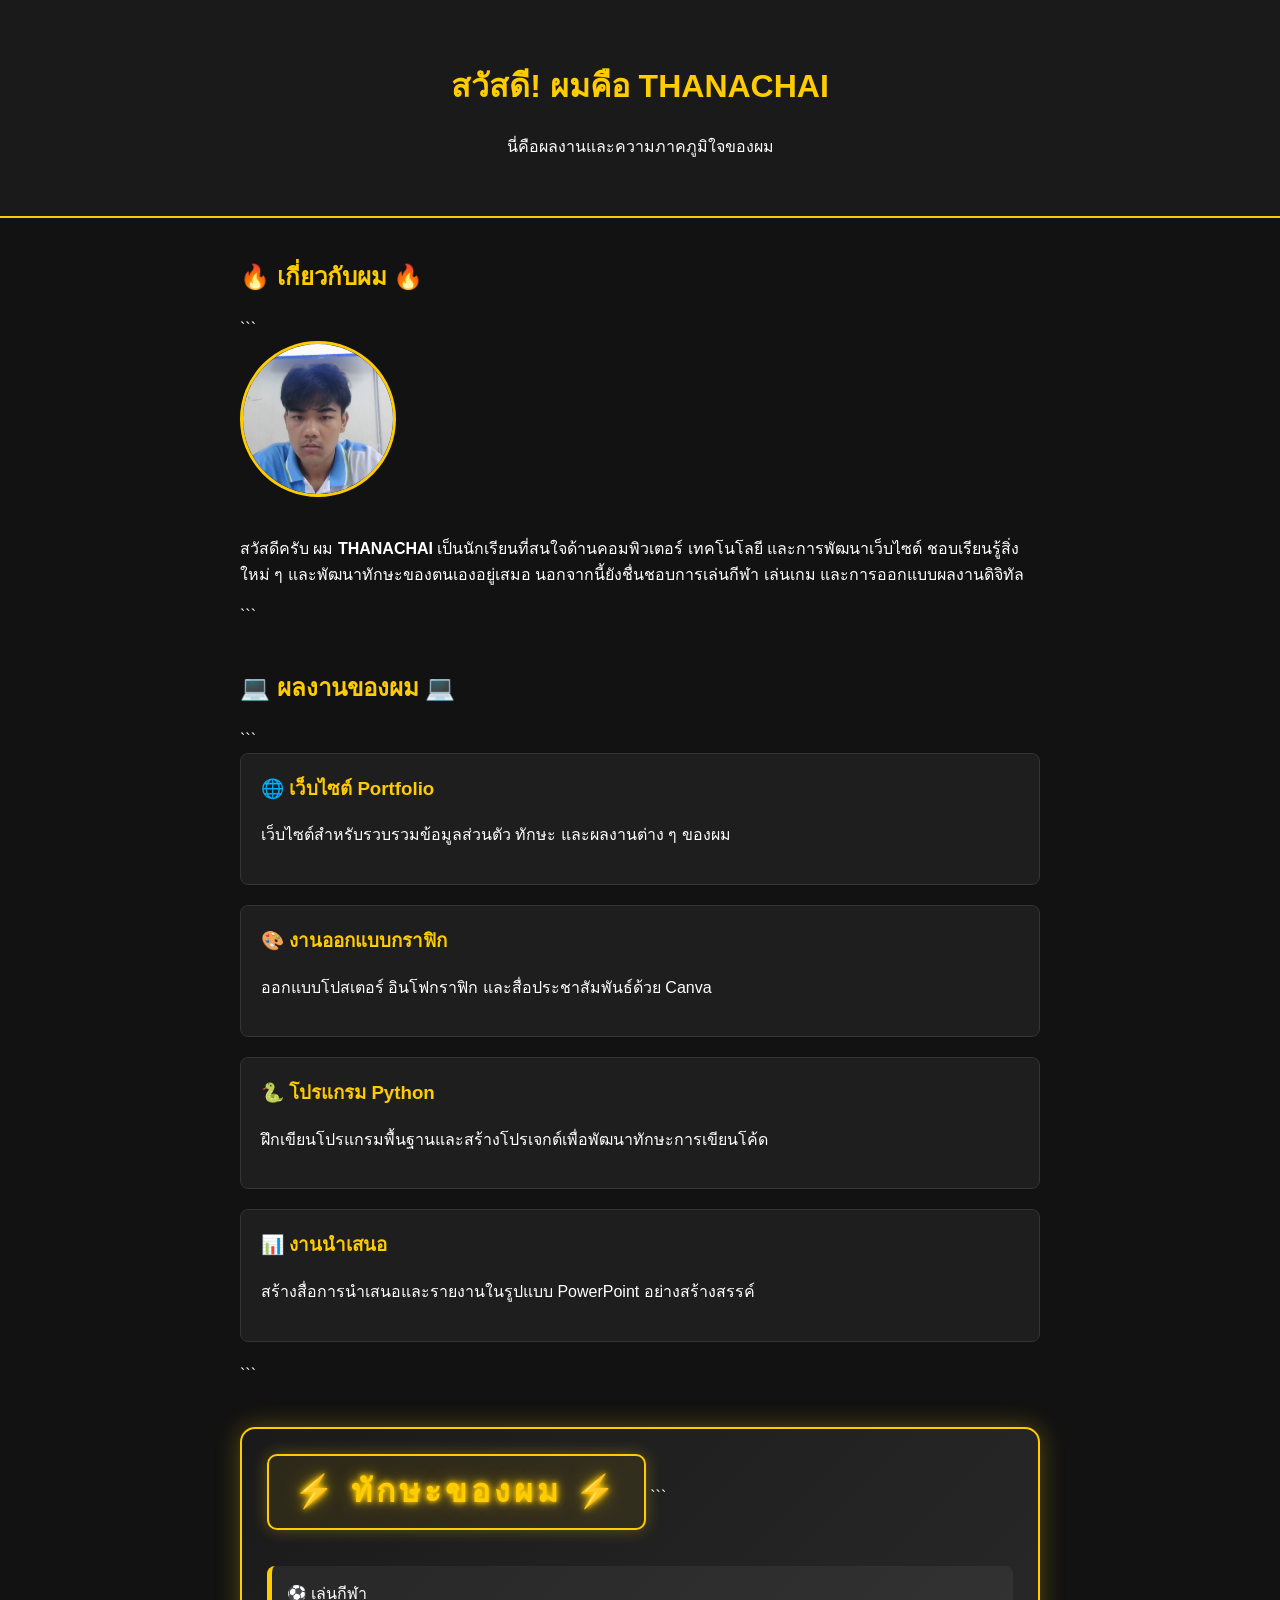
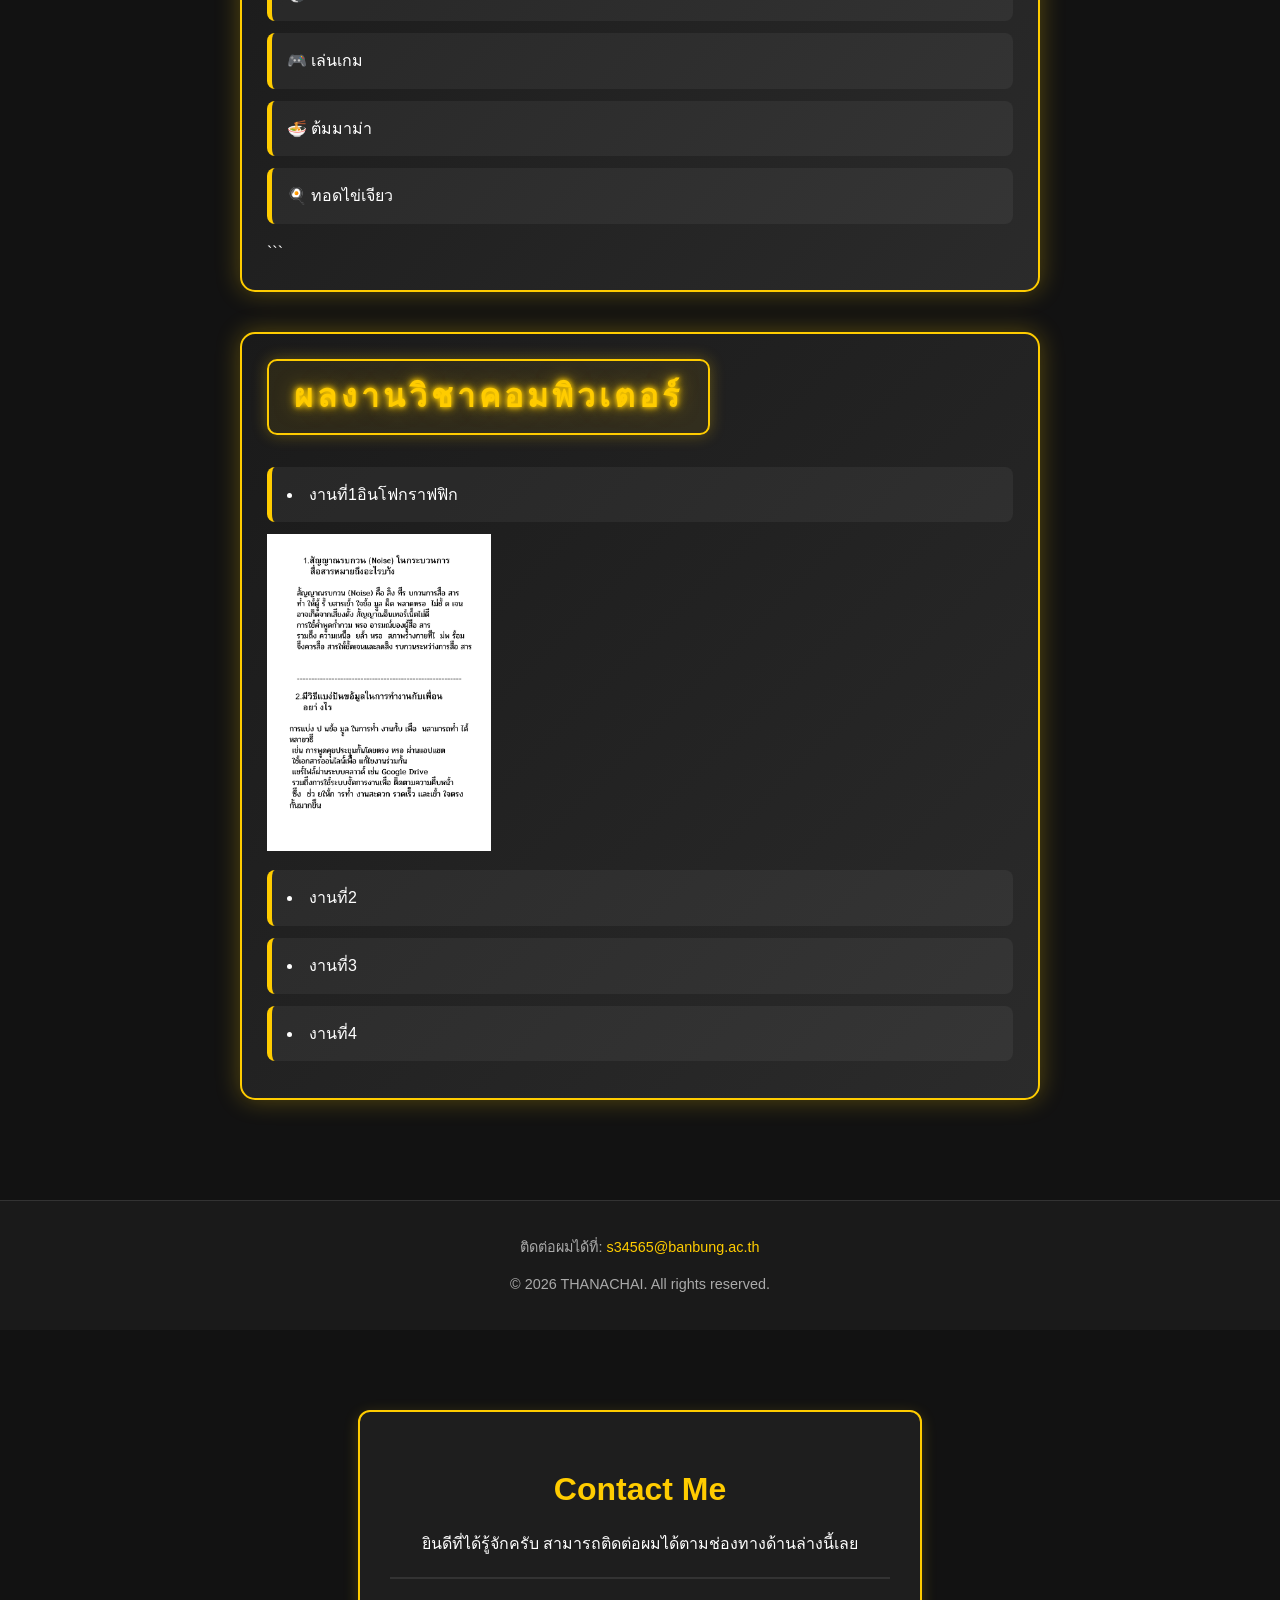
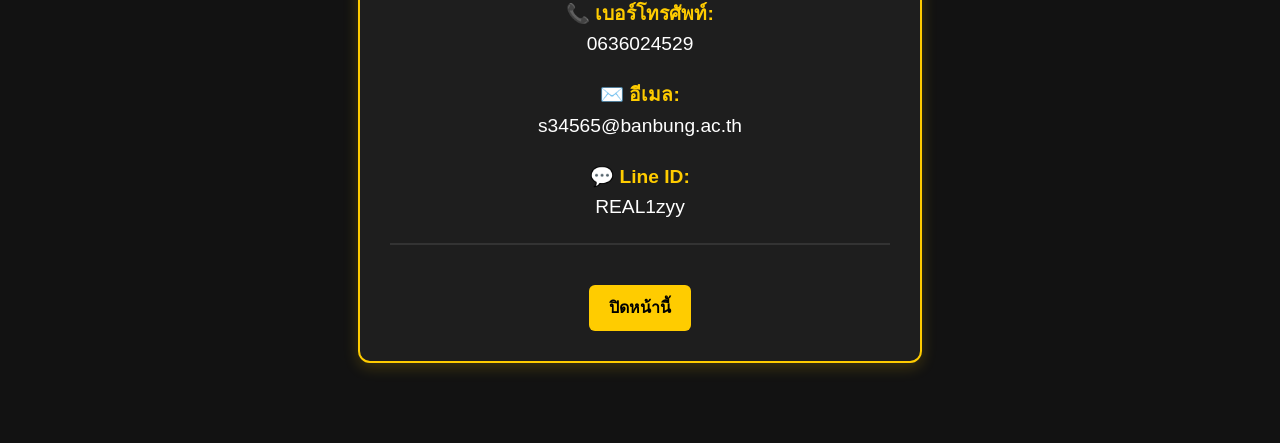
==== index.html @ 1ce8f9b5 "Update index.html" ====
<!DOCTYPE html>
<html lang="th">
<head>
    <meta charset="UTF-8">
    <meta name="viewport" content="width=device-width, initial-scale=1.0">
    <meta name="description" content="เว็บไซต์แสดงผลงานและทักษะของ Thanachai">
    <title>ความภาคภูมิใจของ THANACHAI</title>
    <link rel="stylesheet" href="style.css">
</head>
<body>

    <header>
        <h1>สวัสดี! ผมคือ THANACHAI</h1>
        <p>นี่คือผลงานและความภาคภูมิใจของผม</p>
    </header>

    <main>
      <section id="about">
    <h2>🔥 เกี่ยวกับผม 🔥</h2>

```
<div class="profile-container">
    <img src="WIN_25690625_09_39_07_Pro.jpg" alt="รูปโปรไฟล์ของ THANACHAI" class="profile-img">
</div>

<p>
    สวัสดีครับ ผม <strong>THANACHAI</strong> เป็นนักเรียนที่สนใจด้านคอมพิวเตอร์
    เทคโนโลยี และการพัฒนาเว็บไซต์ ชอบเรียนรู้สิ่งใหม่ ๆ และพัฒนาทักษะของตนเองอยู่เสมอ
    นอกจากนี้ยังชื่นชอบการเล่นกีฬา เล่นเกม และการออกแบบผลงานดิจิทัล
</p>
```

</section>

<section id="projects">
    <h2>💻 ผลงานของผม 💻</h2>

```
<div class="project">
    <h3>🌐 เว็บไซต์ Portfolio</h3>
    <p>เว็บไซต์สำหรับรวบรวมข้อมูลส่วนตัว ทักษะ และผลงานต่าง ๆ ของผม</p>
</div>

<div class="project">
    <h3>🎨 งานออกแบบกราฟิก</h3>
    <p>ออกแบบโปสเตอร์ อินโฟกราฟิก และสื่อประชาสัมพันธ์ด้วย Canva</p>
</div>

<div class="project">
    <h3>🐍 โปรแกรม Python</h3>
    <p>ฝึกเขียนโปรแกรมพื้นฐานและสร้างโปรเจกต์เพื่อพัฒนาทักษะการเขียนโค้ด</p>
</div>

<div class="project">
    <h3>📊 งานนำเสนอ</h3>
    <p>สร้างสื่อการนำเสนอและรายงานในรูปแบบ PowerPoint อย่างสร้างสรรค์</p>
</div>
```

</section>


       
 <section id="skills">
    <h2>⚡ ทักษะของผม ⚡</h2>

```
<ul>
    <li>⚽ เล่นกีฬา</li>
    <li>🎮 เล่นเกม</li>
    <li>🍜 ต้มมาม่า</li>
    <li>🍳 ทอดไข่เจียว</li>
</ul>
```

</section>


        
</section>

        
     <section id="skills">
         <h2>ผลงานวิชาคอมพิวเตอร์</h2>
        <li>งานที่1อินโฟกราฟฟิก</li>
        <img src="สัญญาณรบกวน (Noise) ในกระบวนการสื่อสารหมายถึงอะไรบ.png" width=30%">
        <li>งานที่2</li>
        <li>งานที่3</li>
        <li>งานที่4</li>
    </section>


    </main>

    <footer>
        <p>ติดต่อผมได้ที่:
            <a href="mailto:s34565@banbung.ac.th">s34565@banbung.ac.th</a>
        </p>
        <p>&copy; <span id="year"></span> THANACHAI. All rights reserved.</p>
    </footer>

    <script src="script.js"></script>

</body>
</html>
<!DOCTYPE html>
<html lang="th">
<head>
    <meta charset="UTF-8">
    <meta name="viewport" content="width=device-width, initial-scale=1.0">
    <title>ช่องทางการติดต่อ - THANACHAI</title>
    <link rel="stylesheet" href="style.css">
    <style>
        /* ตกแต่งเพิ่มเติมเฉพาะหน้านี้ให้กล่องติดต่อเด่นขึ้น */
        .contact-container {
            max-width: 500px;
            margin: 60px auto;
            padding: 30px;
            background-color: #1e1e1e;
            border: 2px solid #ffcc00;
            border-radius: 12px;
            text-align: center;
            box-shadow: 0px 4px 15px rgba(255, 204, 0, 0.2);
        }
        .contact-method {
            margin: 20px 0;
            font-size: 1.2rem;
        }
        .contact-method strong {
            color: #ffcc00;
        }
        .contact-method a {
            color: #ffffff;
            text-decoration: none;
        }
        .contact-method a:hover {
            color: #ffcc00;
            text-decoration: underline;
        }
        .btn-back {
            display: inline-block;
            margin-top: 20px;
            padding: 10px 20px;
            background-color: #ffcc00;
            color: #000000;
            text-decoration: none;
            font-weight: bold;
            border-radius: 6px;
        }
        .btn-back:hover {
            background-color: #e6b800;
        }
    </style>
</head>
<body>

    <main>
        <div class="contact-container">
            <h1 style="color: #ffcc00; margin-bottom: 10px;">Contact Me</h1>
            <p>ยินดีที่ได้รู้จักครับ สามารถติดต่อผมได้ตามช่องทางด้านล่างนี้เลย</p>
            
            <hr style="border: 1px solid #333; margin: 20px 0;">

            <div class="contact-method">
                <strong>📞 เบอร์โทรศัพท์:</strong> <br>
                <a href="tel:0636024529">0636024529</a> </div>

            <div class="contact-method">
                <strong>✉️ อีเมล:</strong> <br>
                <a href="mailto:thanachai@example.com">s34565@banbung.ac.th</a>
            </div>

            <div class="contact-method">
                <strong>💬 Line ID:</strong> <br>
                <span>REAL1zyy</span>
            </div>

            <hr style="border: 1px solid #333; margin: 20px 0;">

            <a href="#" onclick="window.close(); return false;" class="btn-back">ปิดหน้านี้</a>
        </div>
    </main>
---- style.css ----
/* 1. ตั้งค่าพื้นหลังทั้งหมดของเว็บเป็นสีดำ และเปลี่ยนสีตัวอักษรหลักเป็นสีขาวเพื่อให้เปลี่ยนกับพื้นหลัง */
body {
    background-color: #121212; /* สีดำแบบสบายตา (Dark Mode) */
    color: #ffffff;            /* ตัวอักษรทั่วไปเป็นสีขาว */
    font-family: 'Segoe UI', Tahoma, Geneva, Verdana, sans-serif;
    margin: 0;
    padding: 0;
    line-height: 1.6;
}
/* 9. กรอบผลงานวิชาคอมพิวเตอร์ */
#skills {
background-color: #1e1e1e;
border: 2px solid #ffcc00;
border-radius: 10px;
padding: 20px;
margin-bottom: 40px;
}

#skills h2 {
color: #ffcc00;
margin-top: 0;
}

#skills li {
color: #ffffff;
}

/* 2. ปรับแต่งส่วนหัว (Header) */
header {
    background-color: #1a1a1a; /* ดำเข้มขึ้นเล็กน้อยเพื่อให้แยกสัดส่วนชัดเจน */
    text-align: center;
    padding: 40px 20px;
    border-bottom: 2px solid #ffcc00; /* เพิ่มเส้นใต้สีเหลือง */
}

/* 3. ไฮไลท์คำว่า THANACHAI และหัวข้อหลักให้เป็นสีเหลือง */
header h1, 
#about h2, 
#projects h2, 
#skills h2 {
    color: #ffcc00; /* สีเหลืองทองเด่น ๆ */
}

/* 4. ปรับแต่งส่วนเนื้อหาหลัก (Main) */
main {
    max-width: 800px;
    margin: 0 auto;
    padding: 20px;
}

section {
    margin-bottom: 40px;
}

/* 5. จัดการรูปโปรไฟล์ให้สวยงาม */
.profile-img {
    width: 150px;
    height: 150px;
    border-radius: 50%;
    object-fit: cover;
    border: 3px solid #ffcc00; /* ขอบรูปสีเหลืองเข้ากับธีม */
    margin-bottom: 15px;
}

/* 6. ปรับแต่งกล่องผลงาน (Projects) ให้เข้ากับพื้นหลังสีดำ */
.project {
    background-color: #1e1e1e; /* กล่องสีเทาเข้ม */
    border: 1px solid #333333;  /* ขอบสีเทาจาง ๆ */
    border-radius: 8px;
    padding: 20px;
    margin-bottom: 20px;
}

.project h3 {
    color: #ffcc00; /* ชื่อโปรเจกต์สีเหลือง */
    margin-top: 0;
}

.project-img {
    width: 100%;
    max-height: 250px;
    object-fit: cover;
    border-radius: 6px;
    margin-bottom: 15px;
}

/* 7. ปรับแต่งรายการทักษะ */
ul {
    padding-left: 20px;
}

ul li {
    margin-bottom: 8px;
    color: #e0e0e0;
}

/* 8. ปรับแต่งส่วนท้าย (Footer) */
footer {
    background-color: #1a1a1a;
    text-align: center;
    padding: 20px;
    margin-top: 40px;
    border-top: 1px solid #333333;
    font-size: 0.9rem;
    color: #aaaaaa;
}

/* สีลิงก์ติดต่อให้เป็นสีเหลือง */
footer a {
    color: #ffcc00;
    text-decoration: none;
}

footer a:hover {
    text-decoration: underline; /* ขีดเส้นใต้เมื่อเอาเมาส์ไปชี้ */
}
/* ===== กล่องทักษะ ===== */
#skills {
background: linear-gradient(135deg, #1a1a1a, #2b2b2b);
border: 2px solid #ffcc00;
border-radius: 15px;
padding: 25px;
margin: 40px 0;
box-shadow: 0 0 25px rgba(255, 204, 0, 0.3);
transition: all 0.3s ease;
}

#skills:hover {
transform: translateY(-5px);
box-shadow: 0 0 35px rgba(255, 204, 0, 0.5);
}

#skills h2 {
color: #ffcc00;
text-align: center;
font-size: 2rem;
margin-bottom: 20px;
letter-spacing: 2px;
}

#skills ul {
list-style: none;
padding: 0;
}

#skills li {
background-color: rgba(255, 255, 255, 0.05);
margin: 12px 0;
padding: 15px;
border-left: 5px solid #ffcc00;
border-radius: 8px;
transition: all 0.3s ease;
}

#skills li:hover {
background-color: rgba(255, 204, 0, 0.1);
transform: translateX(10px);
}
#skills h2 {
color: #ffcc00;
text-align: center;
font-size: 2.3rem;
font-weight: bold;
text-transform: uppercase;
letter-spacing: 4px;
margin-bottom: 25px;
text-shadow:
0 0 5px #ffcc00,
0 0 10px #ffcc00,
0 0 20px rgba(255, 204, 0, 0.5);
}
#skills h2 {
display: inline-block;
color: #ffcc00;
border: 2px solid #ffcc00;
padding: 10px 25px;
border-radius: 10px;
background-color: rgba(255, 204, 0, 0.08);
box-shadow: 0 0 15px rgba(255, 204, 0, 0.3);
font-size: 2rem;
margin-bottom: 20px;
}
---- style.css ----
/* 1. ตั้งค่าพื้นหลังทั้งหมดของเว็บเป็นสีดำ และเปลี่ยนสีตัวอักษรหลักเป็นสีขาวเพื่อให้เปลี่ยนกับพื้นหลัง */
body {
    background-color: #121212; /* สีดำแบบสบายตา (Dark Mode) */
    color: #ffffff;            /* ตัวอักษรทั่วไปเป็นสีขาว */
    font-family: 'Segoe UI', Tahoma, Geneva, Verdana, sans-serif;
    margin: 0;
    padding: 0;
    line-height: 1.6;
}
/* 9. กรอบผลงานวิชาคอมพิวเตอร์ */
#skills {
background-color: #1e1e1e;
border: 2px solid #ffcc00;
border-radius: 10px;
padding: 20px;
margin-bottom: 40px;
}

#skills h2 {
color: #ffcc00;
margin-top: 0;
}

#skills li {
color: #ffffff;
}

/* 2. ปรับแต่งส่วนหัว (Header) */
header {
    background-color: #1a1a1a; /* ดำเข้มขึ้นเล็กน้อยเพื่อให้แยกสัดส่วนชัดเจน */
    text-align: center;
    padding: 40px 20px;
    border-bottom: 2px solid #ffcc00; /* เพิ่มเส้นใต้สีเหลือง */
}

/* 3. ไฮไลท์คำว่า THANACHAI และหัวข้อหลักให้เป็นสีเหลือง */
header h1, 
#about h2, 
#projects h2, 
#skills h2 {
    color: #ffcc00; /* สีเหลืองทองเด่น ๆ */
}

/* 4. ปรับแต่งส่วนเนื้อหาหลัก (Main) */
main {
    max-width: 800px;
    margin: 0 auto;
    padding: 20px;
}

section {
    margin-bottom: 40px;
}

/* 5. จัดการรูปโปรไฟล์ให้สวยงาม */
.profile-img {
    width: 150px;
    height: 150px;
    border-radius: 50%;
    object-fit: cover;
    border: 3px solid #ffcc00; /* ขอบรูปสีเหลืองเข้ากับธีม */
    margin-bottom: 15px;
}

/* 6. ปรับแต่งกล่องผลงาน (Projects) ให้เข้ากับพื้นหลังสีดำ */
.project {
    background-color: #1e1e1e; /* กล่องสีเทาเข้ม */
    border: 1px solid #333333;  /* ขอบสีเทาจาง ๆ */
    border-radius: 8px;
    padding: 20px;
    margin-bottom: 20px;
}

.project h3 {
    color: #ffcc00; /* ชื่อโปรเจกต์สีเหลือง */
    margin-top: 0;
}

.project-img {
    width: 100%;
    max-height: 250px;
    object-fit: cover;
    border-radius: 6px;
    margin-bottom: 15px;
}

/* 7. ปรับแต่งรายการทักษะ */
ul {
    padding-left: 20px;
}

ul li {
    margin-bottom: 8px;
    color: #e0e0e0;
}

/* 8. ปรับแต่งส่วนท้าย (Footer) */
footer {
    background-color: #1a1a1a;
    text-align: center;
    padding: 20px;
    margin-top: 40px;
    border-top: 1px solid #333333;
    font-size: 0.9rem;
    color: #aaaaaa;
}

/* สีลิงก์ติดต่อให้เป็นสีเหลือง */
footer a {
    color: #ffcc00;
    text-decoration: none;
}

footer a:hover {
    text-decoration: underline; /* ขีดเส้นใต้เมื่อเอาเมาส์ไปชี้ */
}
/* ===== กล่องทักษะ ===== */
#skills {
background: linear-gradient(135deg, #1a1a1a, #2b2b2b);
border: 2px solid #ffcc00;
border-radius: 15px;
padding: 25px;
margin: 40px 0;
box-shadow: 0 0 25px rgba(255, 204, 0, 0.3);
transition: all 0.3s ease;
}

#skills:hover {
transform: translateY(-5px);
box-shadow: 0 0 35px rgba(255, 204, 0, 0.5);
}

#skills h2 {
color: #ffcc00;
text-align: center;
font-size: 2rem;
margin-bottom: 20px;
letter-spacing: 2px;
}

#skills ul {
list-style: none;
padding: 0;
}

#skills li {
background-color: rgba(255, 255, 255, 0.05);
margin: 12px 0;
padding: 15px;
border-left: 5px solid #ffcc00;
border-radius: 8px;
transition: all 0.3s ease;
}

#skills li:hover {
background-color: rgba(255, 204, 0, 0.1);
transform: translateX(10px);
}
#skills h2 {
color: #ffcc00;
text-align: center;
font-size: 2.3rem;
font-weight: bold;
text-transform: uppercase;
letter-spacing: 4px;
margin-bottom: 25px;
text-shadow:
0 0 5px #ffcc00,
0 0 10px #ffcc00,
0 0 20px rgba(255, 204, 0, 0.5);
}
#skills h2 {
display: inline-block;
color: #ffcc00;
border: 2px solid #ffcc00;
padding: 10px 25px;
border-radius: 10px;
background-color: rgba(255, 204, 0, 0.08);
box-shadow: 0 0 15px rgba(255, 204, 0, 0.3);
font-size: 2rem;
margin-bottom: 20px;
}
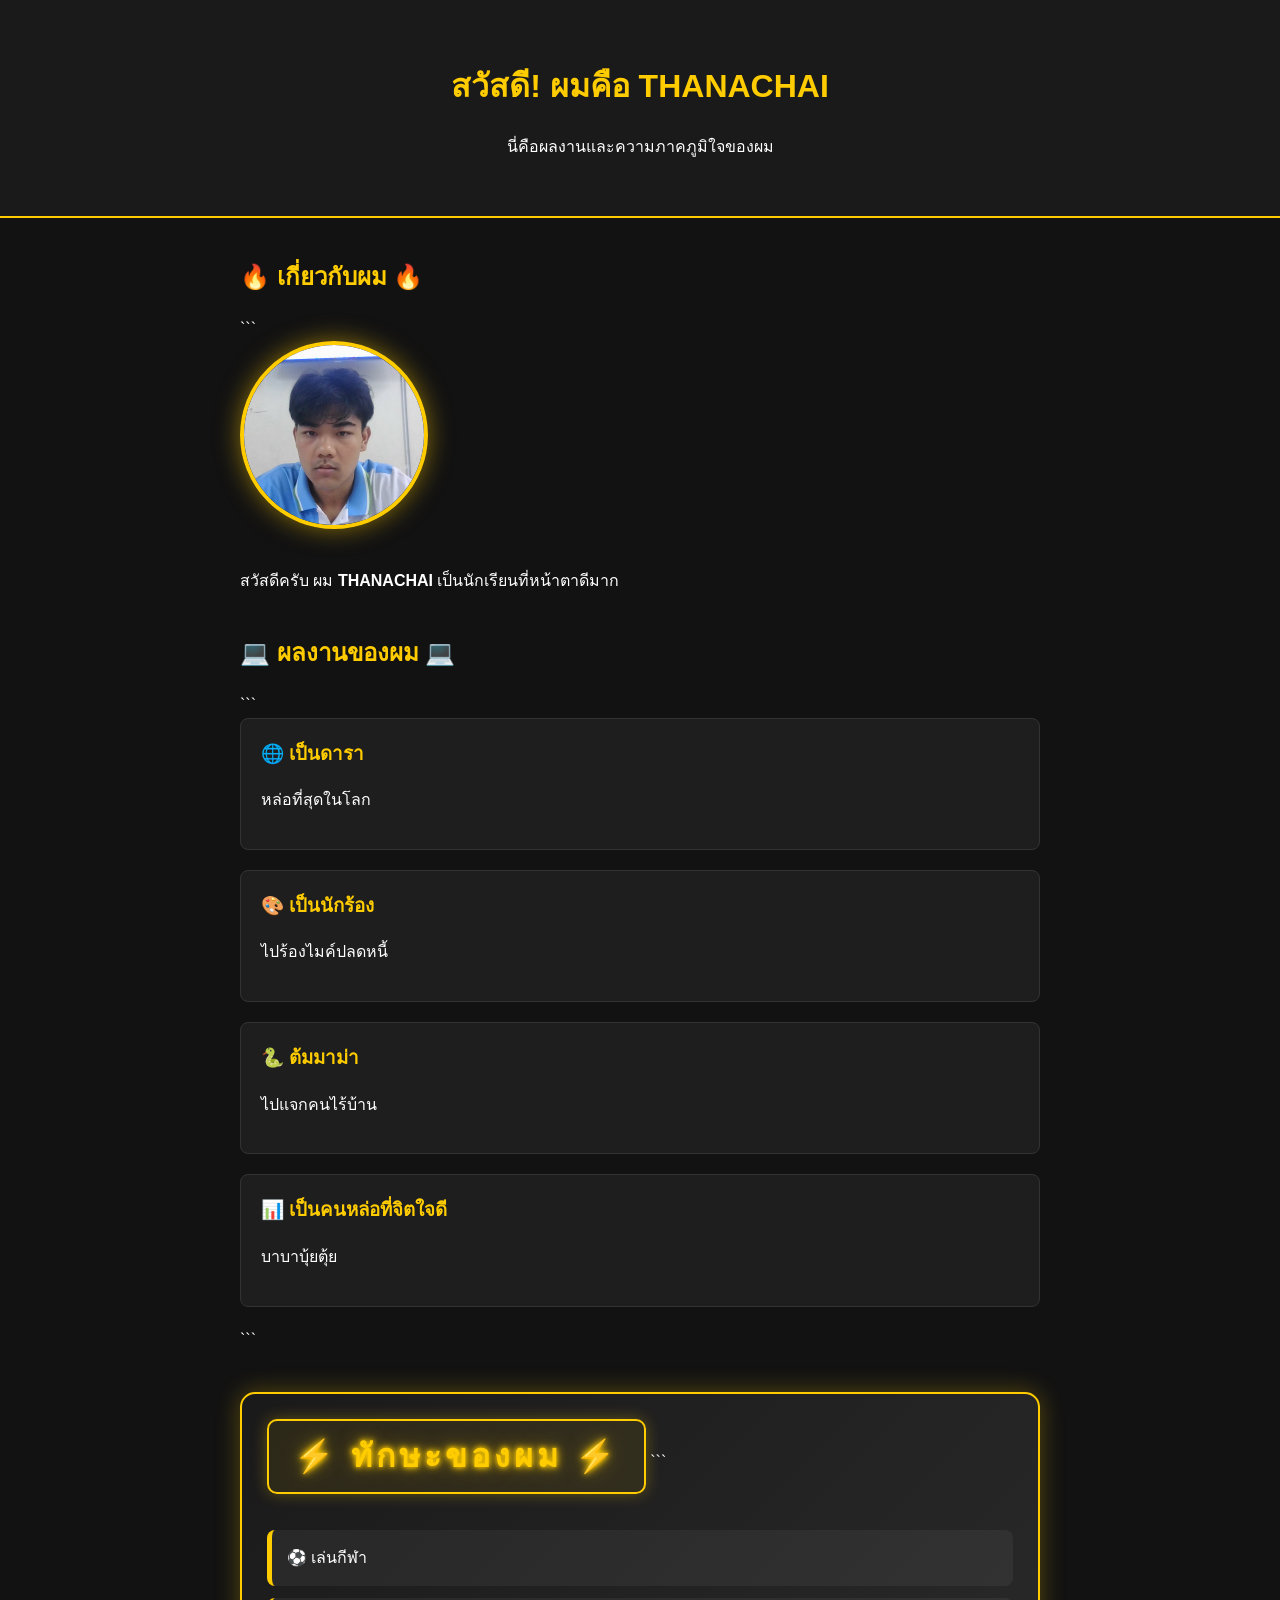
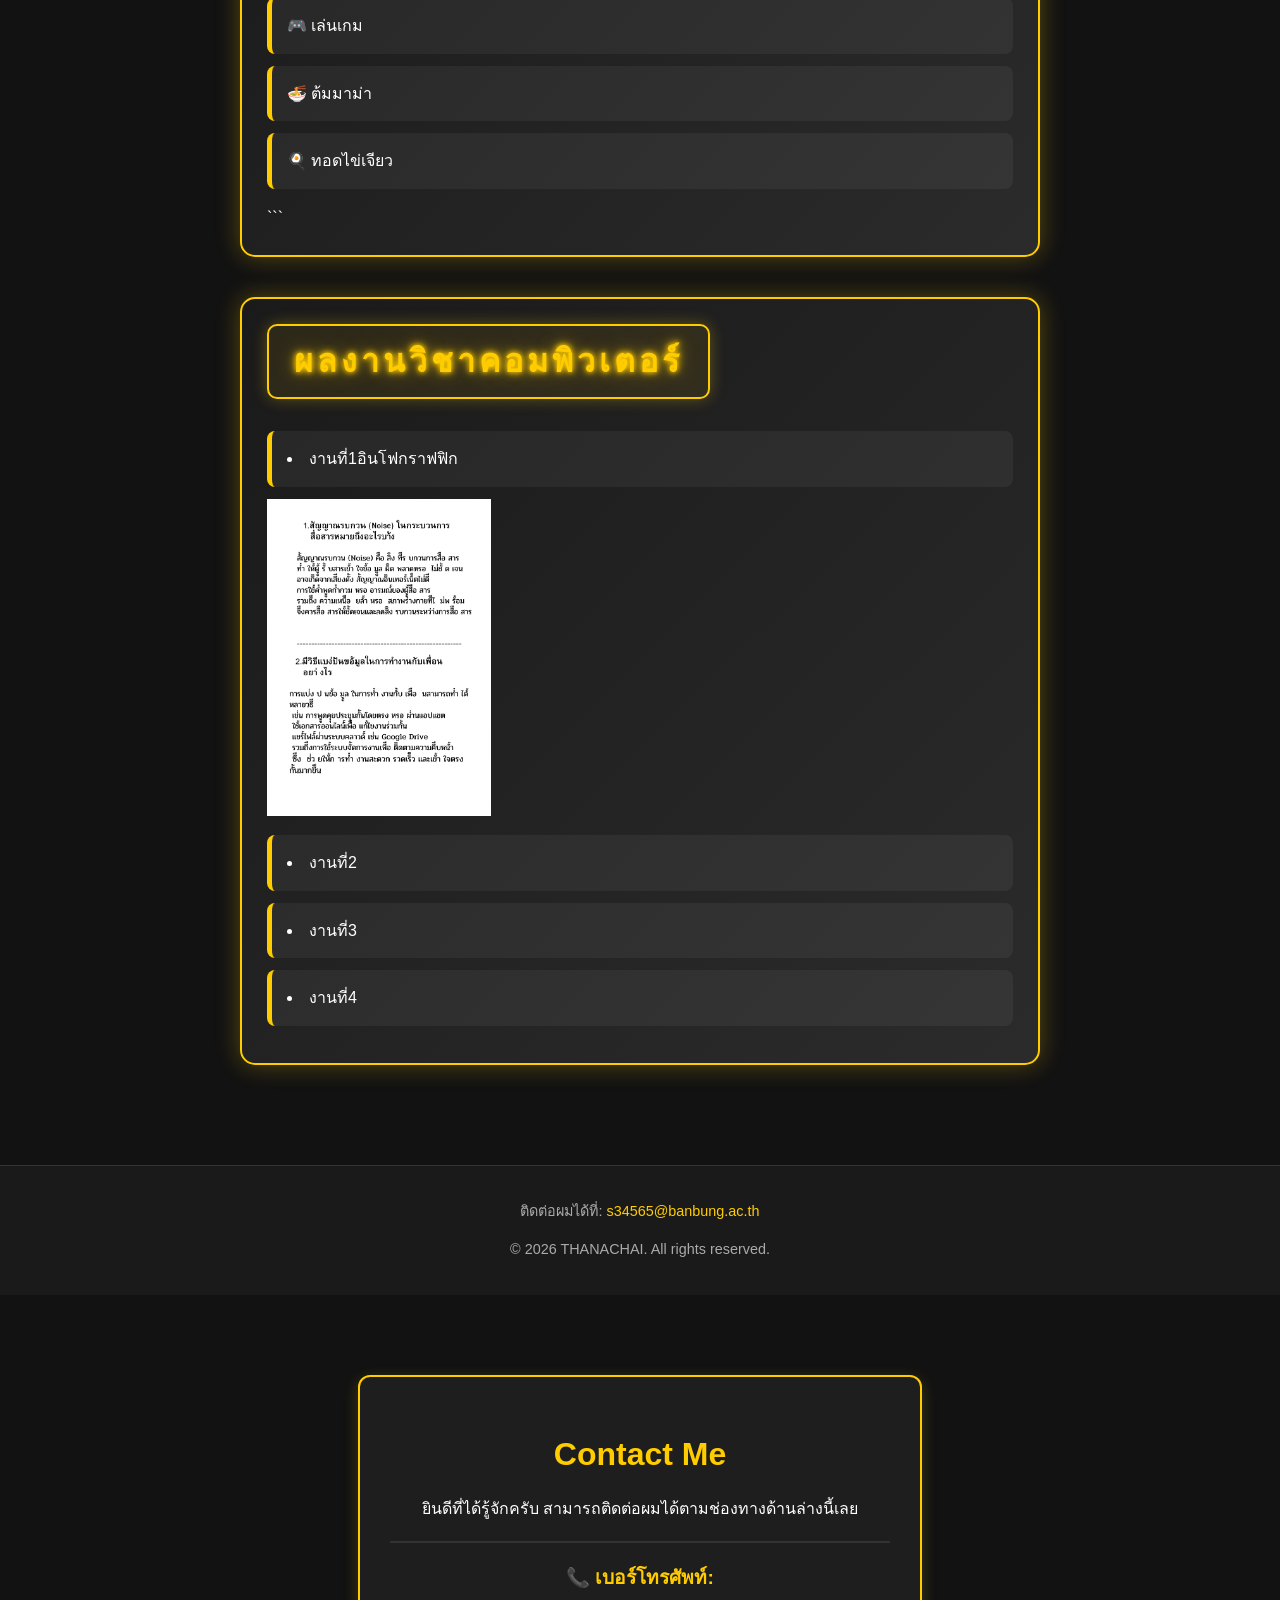
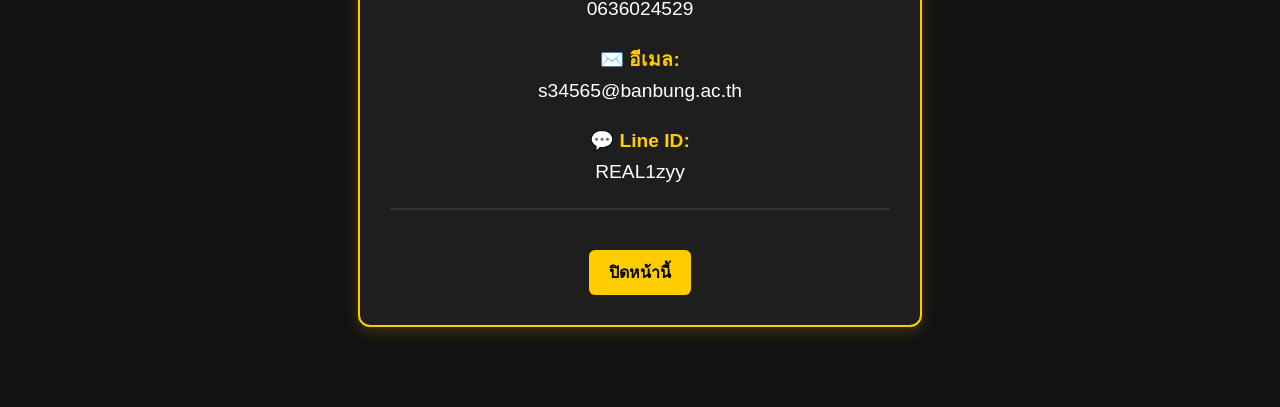
==== commit 612e2a75: "Update index.html" ====
--- a/index.html
+++ b/index.html
@@ -24,11 +24,8 @@
 </div>
 
 <p>
-    สวัสดีครับ ผม <strong>THANACHAI</strong> เป็นนักเรียนที่สนใจด้านคอมพิวเตอร์
-    เทคโนโลยี และการพัฒนาเว็บไซต์ ชอบเรียนรู้สิ่งใหม่ ๆ และพัฒนาทักษะของตนเองอยู่เสมอ
-    นอกจากนี้ยังชื่นชอบการเล่นกีฬา เล่นเกม และการออกแบบผลงานดิจิทัล
+    สวัสดีครับ ผม <strong>THANACHAI</strong> เป็นนักเรียนที่หน้าตาดีมาก
 </p>
-```
 
 </section>
 
@@ -37,23 +34,23 @@
 
 ```
 <div class="project">
-    <h3>🌐 เว็บไซต์ Portfolio</h3>
-    <p>เว็บไซต์สำหรับรวบรวมข้อมูลส่วนตัว ทักษะ และผลงานต่าง ๆ ของผม</p>
+    <h3>🌐 เป็นดารา</h3>
+    <p>หล่อที่สุดในโลก</p>
 </div>
 
 <div class="project">
-    <h3>🎨 งานออกแบบกราฟิก</h3>
-    <p>ออกแบบโปสเตอร์ อินโฟกราฟิก และสื่อประชาสัมพันธ์ด้วย Canva</p>
+    <h3>🎨 เป็นนักร้อง</h3>
+    <p>ไปร้องไมค์ปลดหนี้</p>
 </div>
 
 <div class="project">
-    <h3>🐍 โปรแกรม Python</h3>
-    <p>ฝึกเขียนโปรแกรมพื้นฐานและสร้างโปรเจกต์เพื่อพัฒนาทักษะการเขียนโค้ด</p>
+    <h3>🐍 ต้มมาม่า</h3>
+    <p>ไปแจกคนไร้บ้าน</p>
 </div>
 
 <div class="project">
-    <h3>📊 งานนำเสนอ</h3>
-    <p>สร้างสื่อการนำเสนอและรายงานในรูปแบบ PowerPoint อย่างสร้างสรรค์</p>
+    <h3>📊 เป็นคนหล่อที่จิตใจดี</h3>
+    <p>บาบาบุ้ยตุ้ย</p>
 </div>
 ```
 
--- a/style.css
+++ b/style.css
@@ -180,3 +180,16 @@
 font-size: 2rem;
 margin-bottom: 20px;
 }
+.profile-img {
+width: 180px;
+height: 180px;
+border-radius: 50%;
+object-fit: cover;
+border: 4px solid #ffcc00;
+box-shadow: 0 0 25px rgba(255, 204, 0, 0.5);
+transition: all 0.5s ease;
+}
+
+.profile-img:hover {
+transform: rotate(360deg) scale(1.05);
+}
--- a/style.css
+++ b/style.css
@@ -180,3 +180,16 @@
 font-size: 2rem;
 margin-bottom: 20px;
 }
+.profile-img {
+width: 180px;
+height: 180px;
+border-radius: 50%;
+object-fit: cover;
+border: 4px solid #ffcc00;
+box-shadow: 0 0 25px rgba(255, 204, 0, 0.5);
+transition: all 0.5s ease;
+}
+
+.profile-img:hover {
+transform: rotate(360deg) scale(1.05);
+}
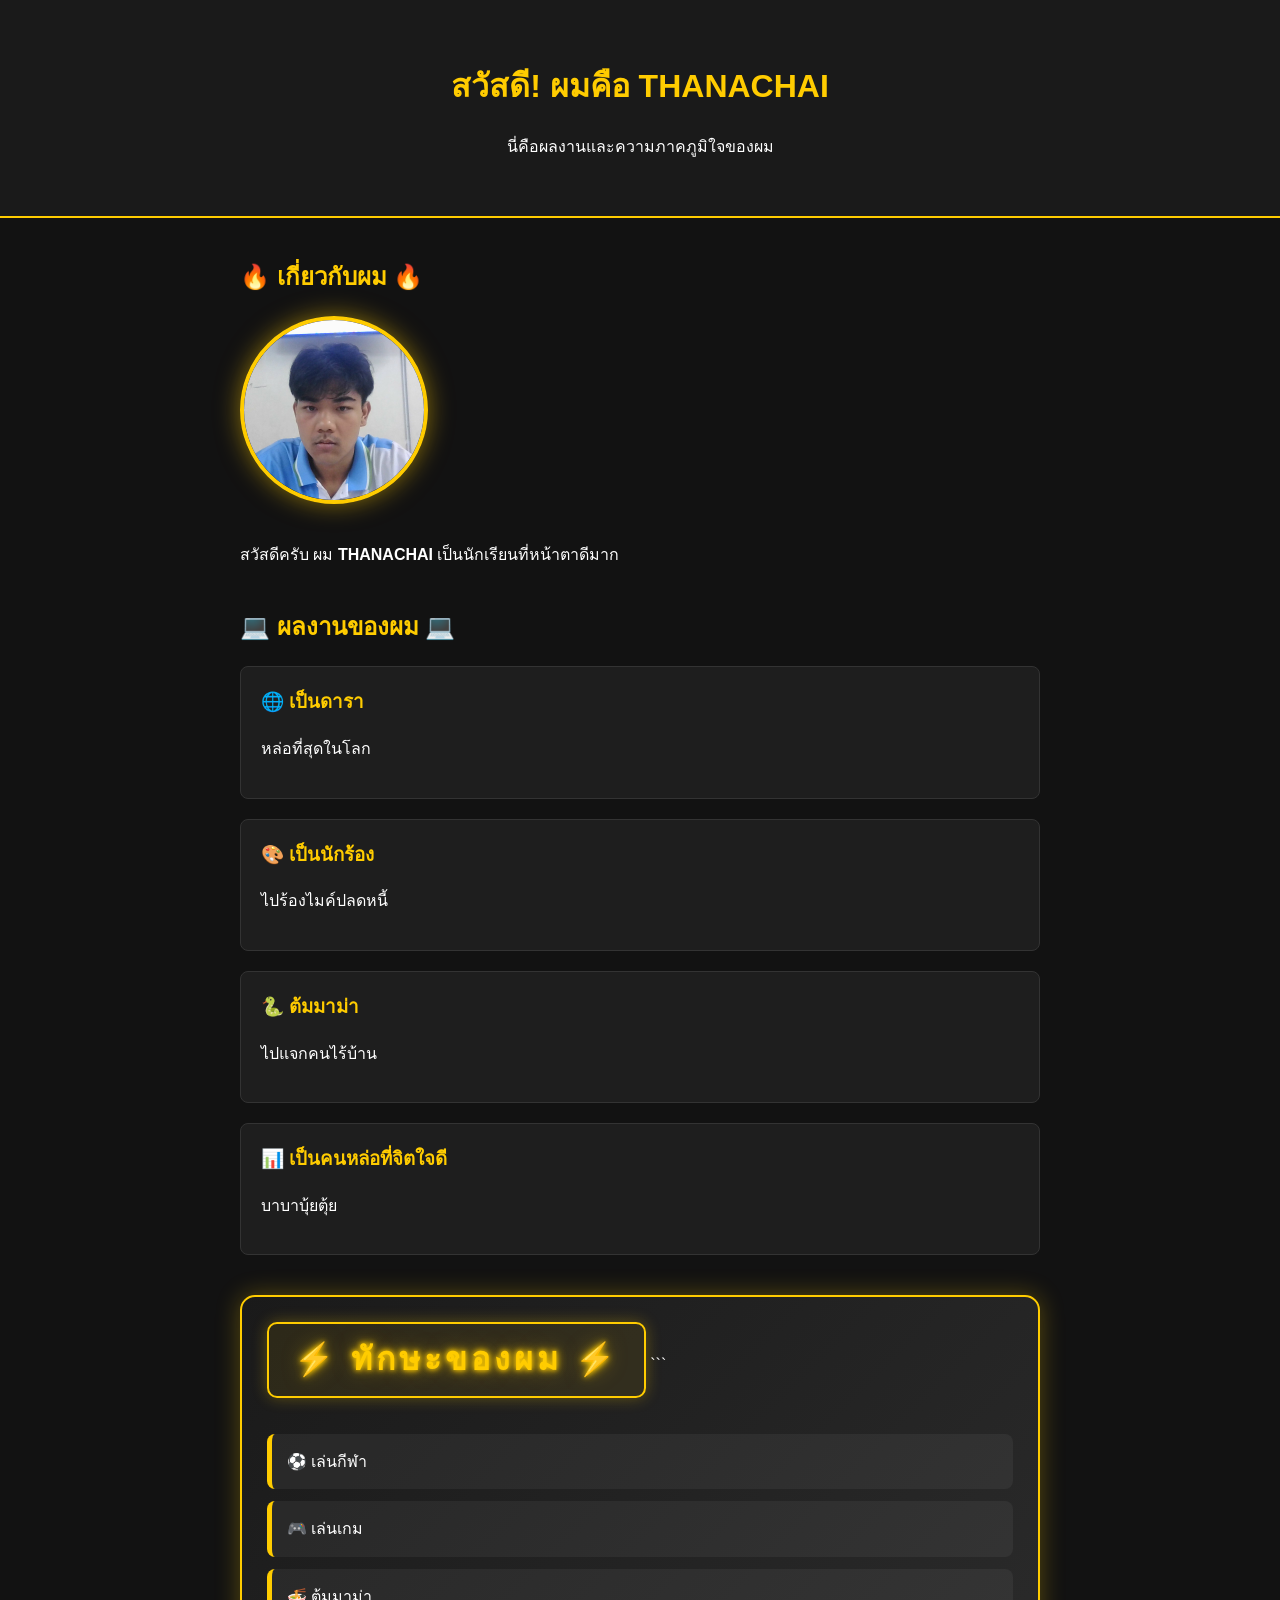
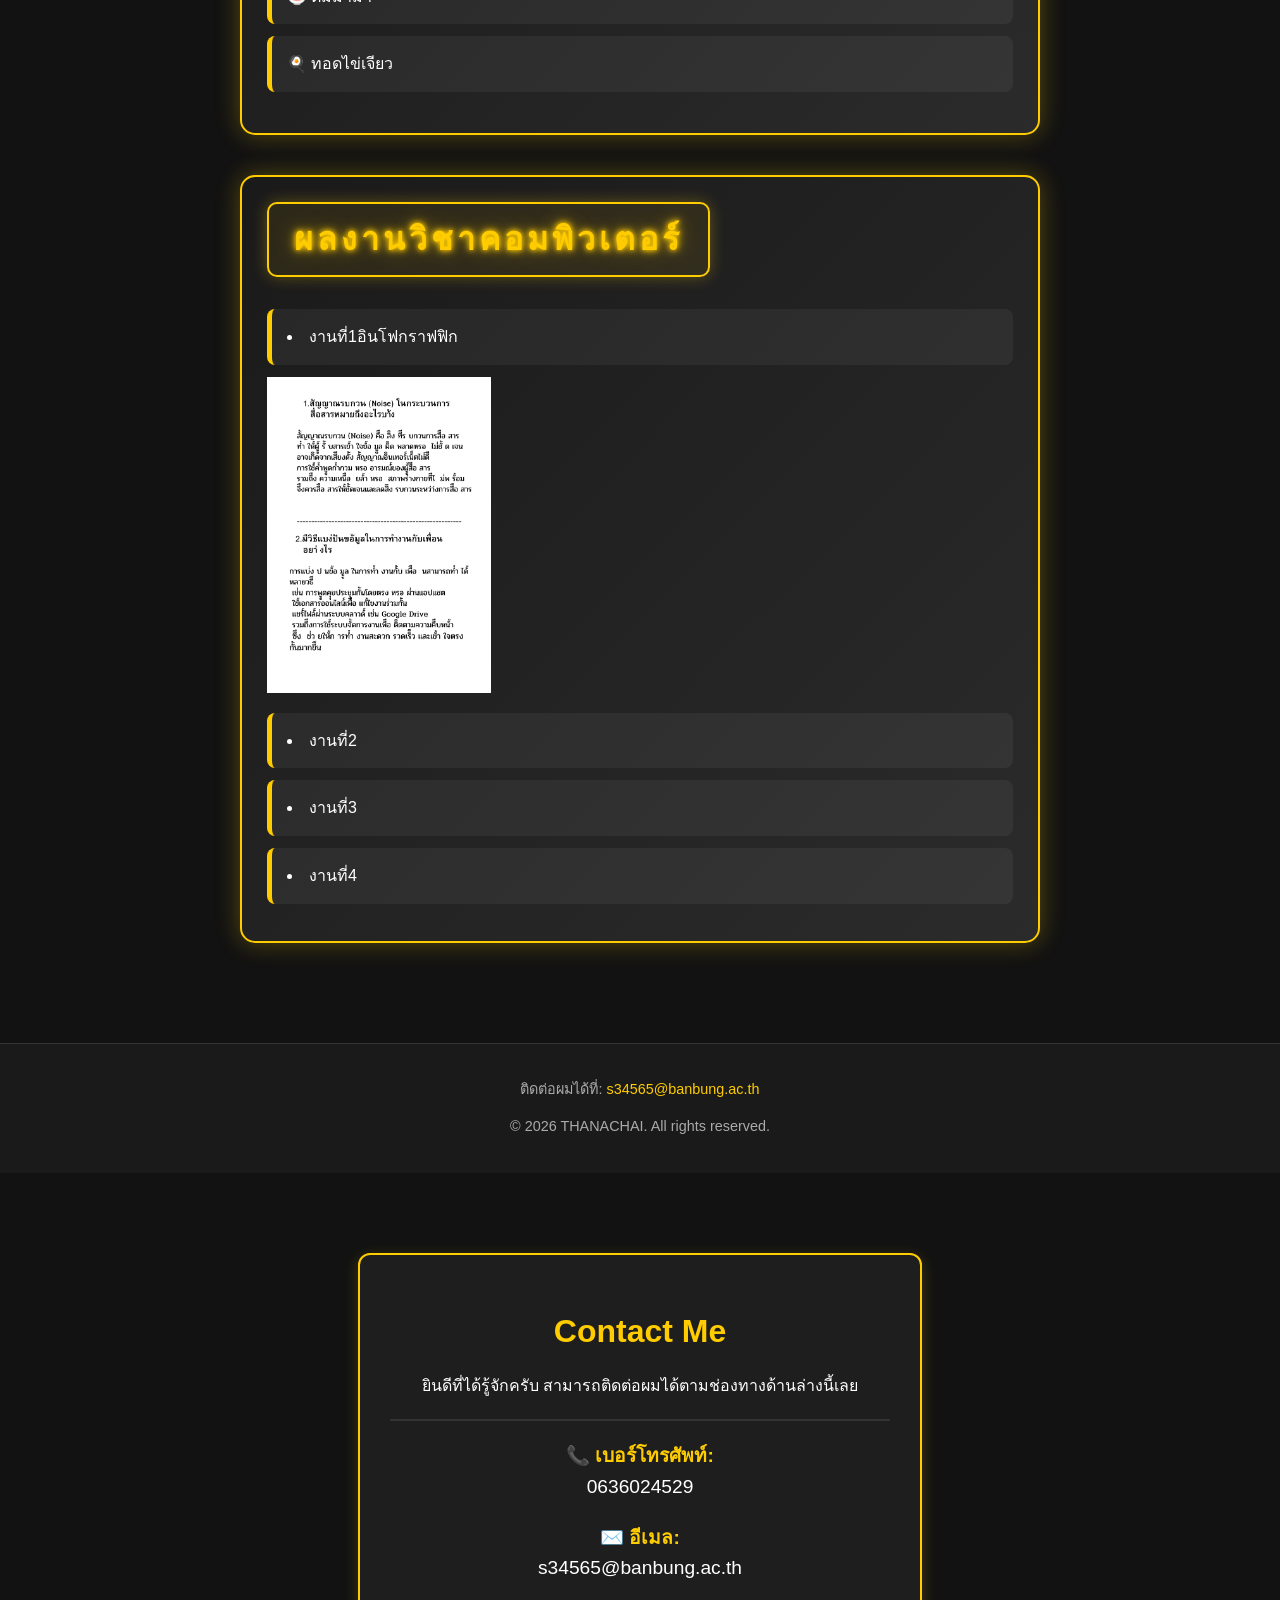
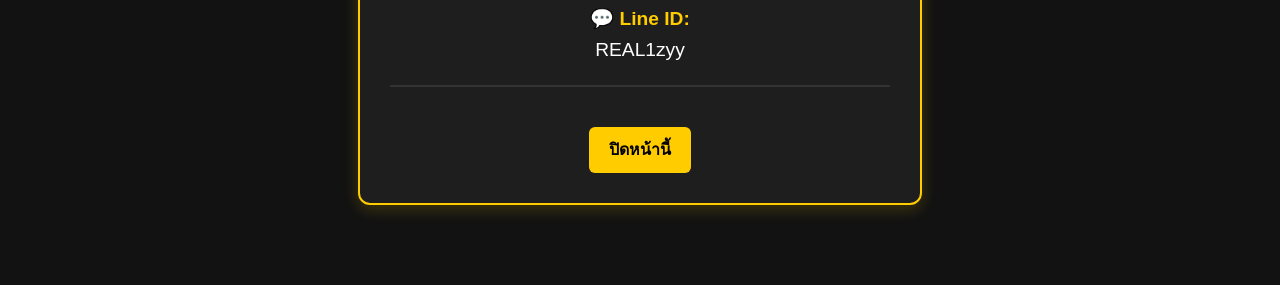
==== commit a614560b: "Update index.html" ====
--- a/index.html
+++ b/index.html
@@ -18,7 +18,7 @@
       <section id="about">
     <h2>🔥 เกี่ยวกับผม 🔥</h2>
 
-```
+
 <div class="profile-container">
     <img src="WIN_25690625_09_39_07_Pro.jpg" alt="รูปโปรไฟล์ของ THANACHAI" class="profile-img">
 </div>
@@ -32,7 +32,7 @@
 <section id="projects">
     <h2>💻 ผลงานของผม 💻</h2>
 
-```
+
 <div class="project">
     <h3>🌐 เป็นดารา</h3>
     <p>หล่อที่สุดในโลก</p>
@@ -52,7 +52,7 @@
     <h3>📊 เป็นคนหล่อที่จิตใจดี</h3>
     <p>บาบาบุ้ยตุ้ย</p>
 </div>
-```
+
 
 </section>
 
@@ -68,7 +68,7 @@
     <li>🍜 ต้มมาม่า</li>
     <li>🍳 ทอดไข่เจียว</li>
 </ul>
-```
+
 
 </section>
 
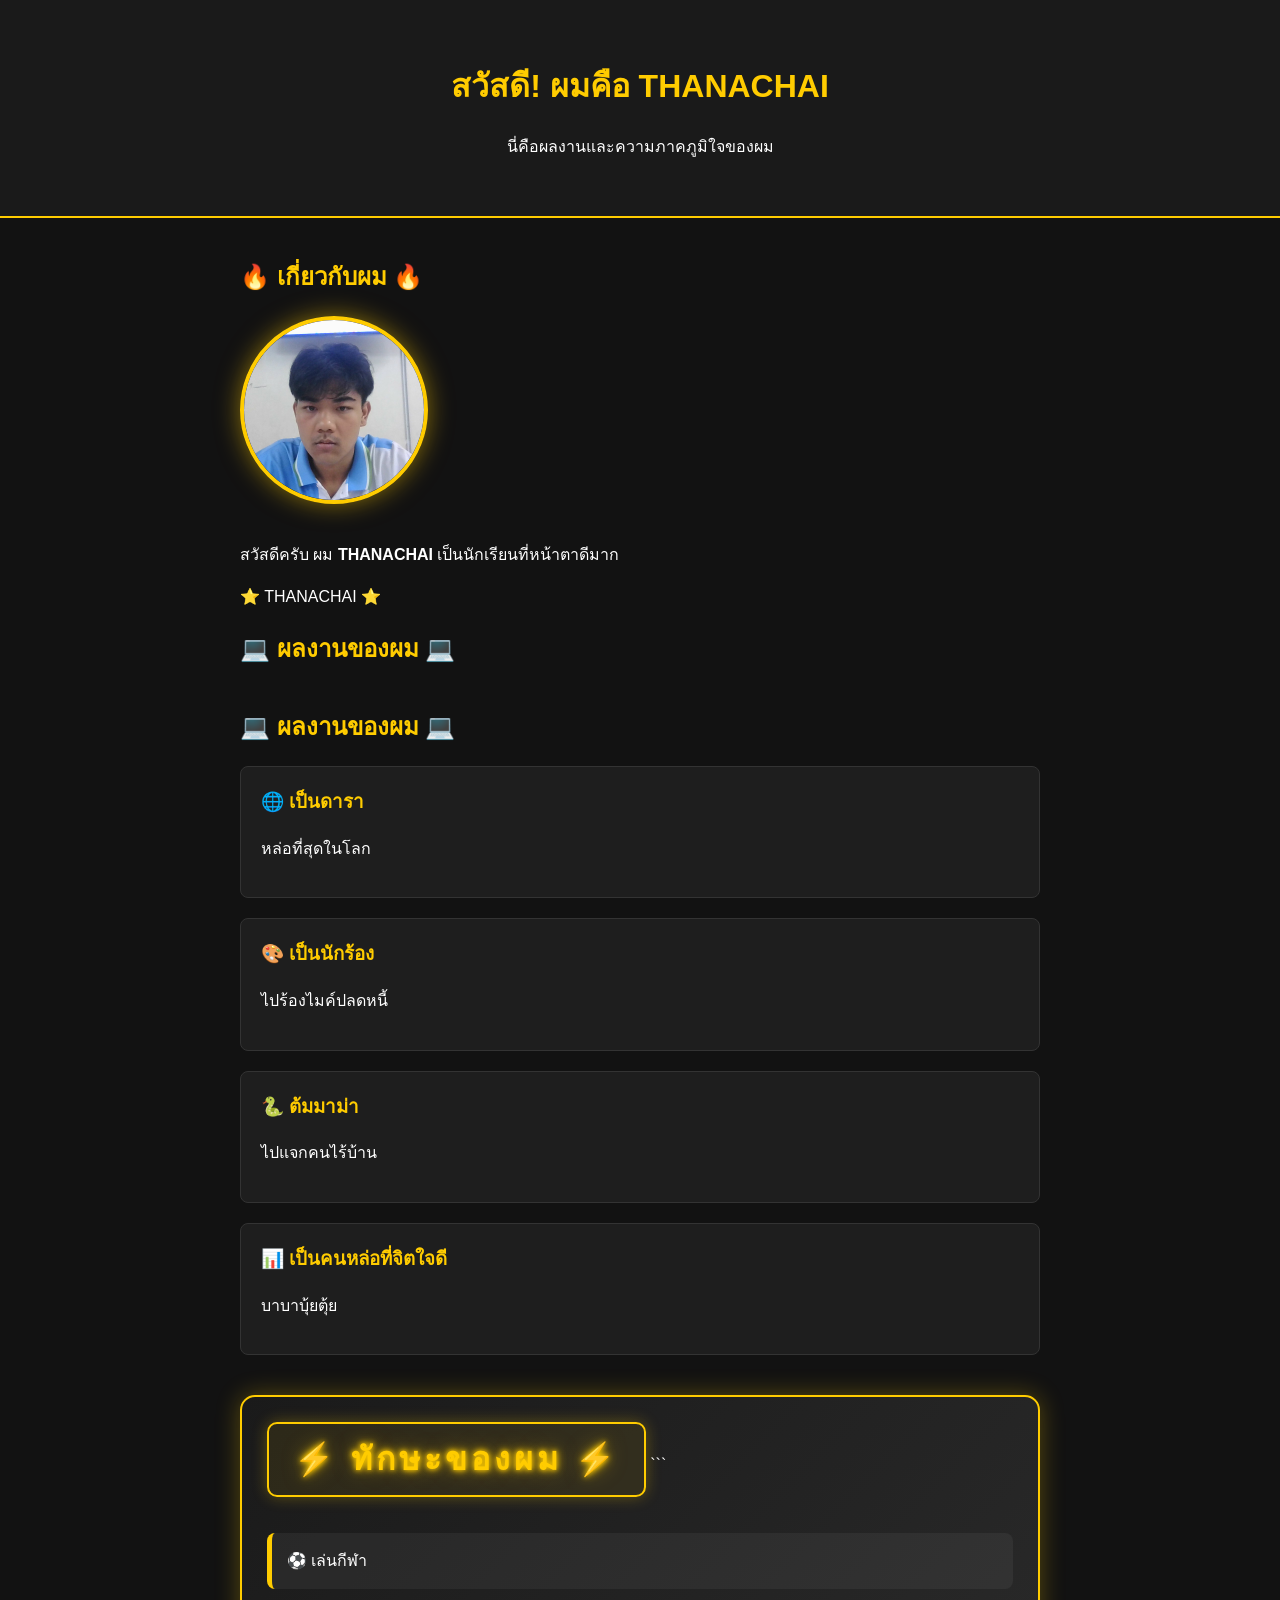
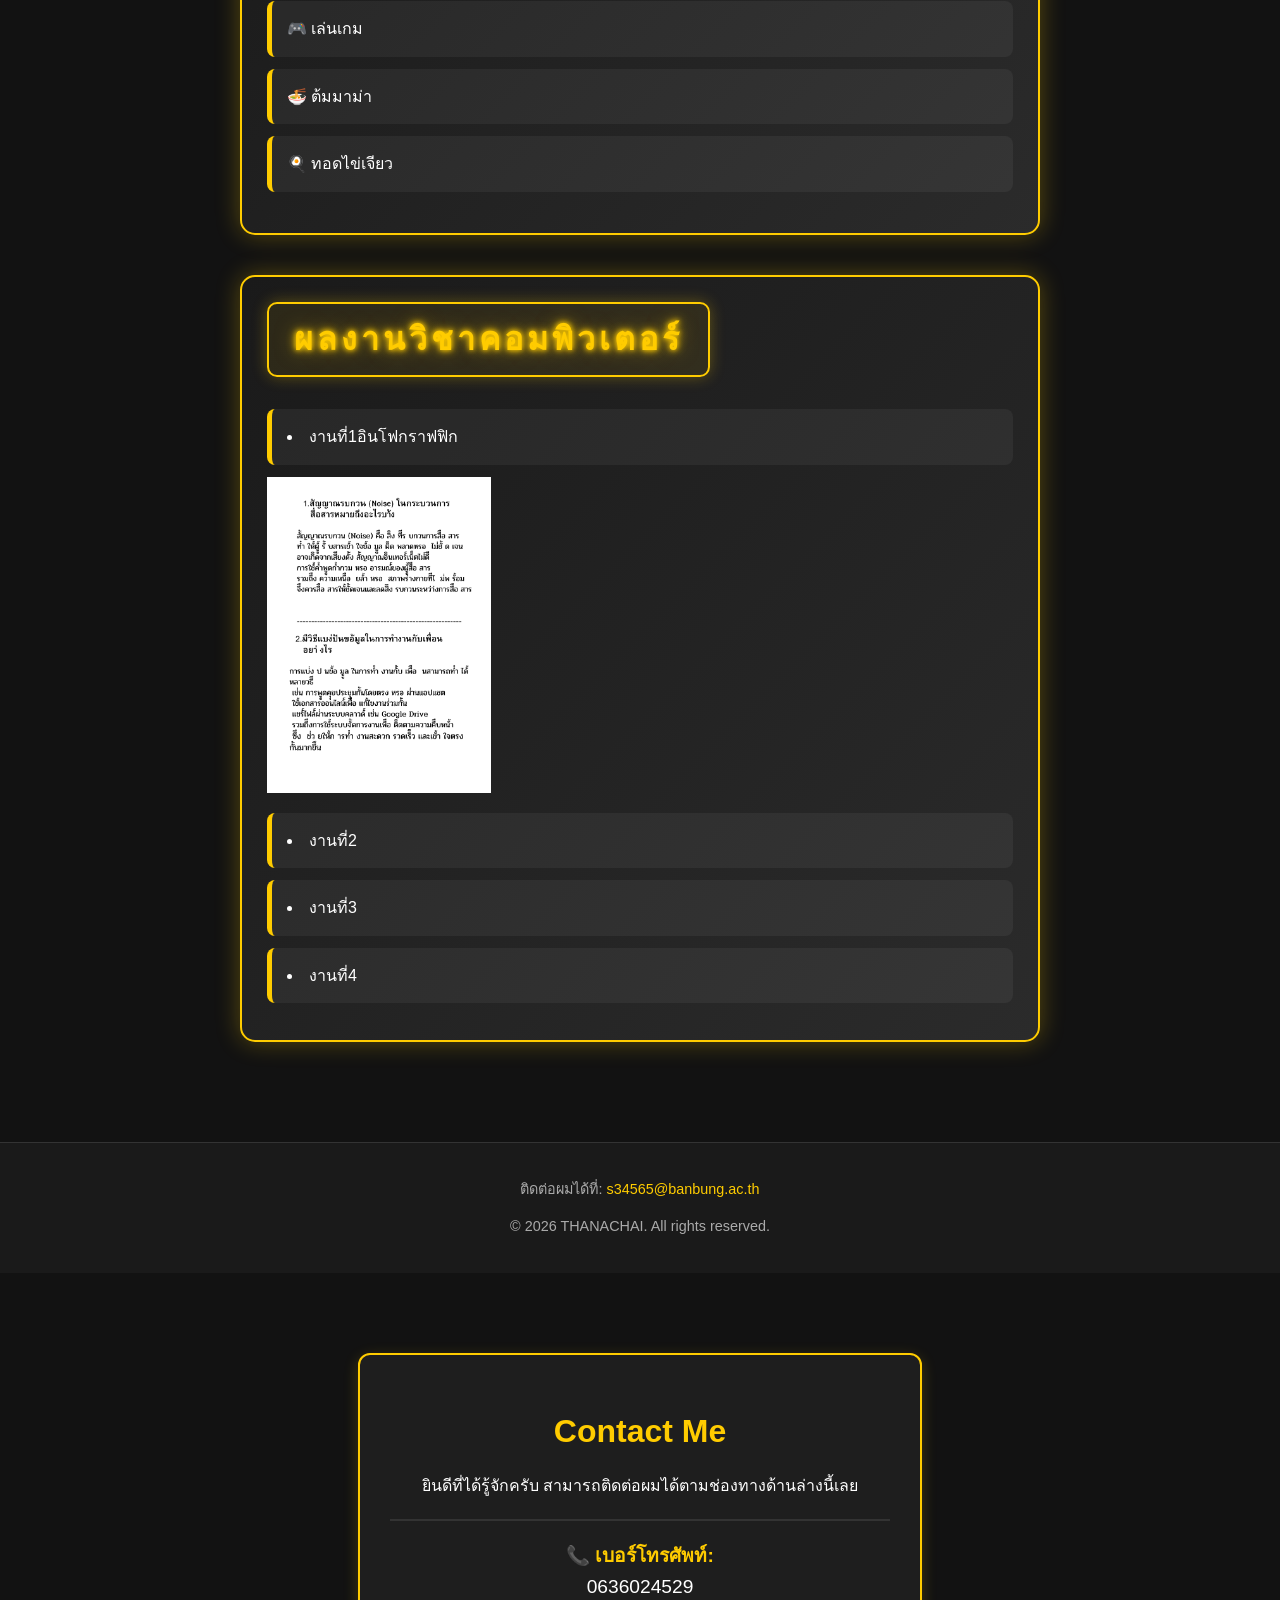
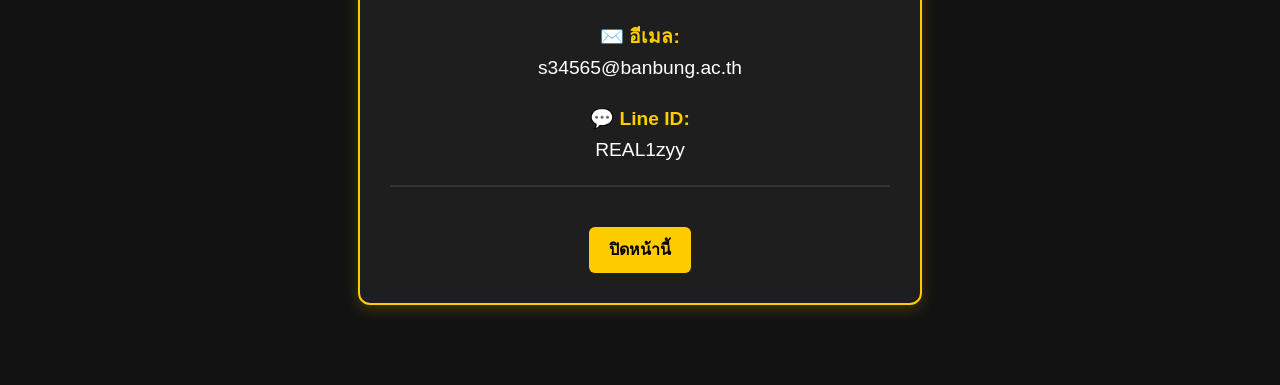
==== commit c4841bb0: "Update index.html" ====
--- a/index.html
+++ b/index.html
@@ -26,7 +26,10 @@
 <p>
     สวัสดีครับ ผม <strong>THANACHAI</strong> เป็นนักเรียนที่หน้าตาดีมาก
 </p>
+<div id="spin-logo">⭐ THANACHAI ⭐</div>
 
+<section id="projects">
+    <h2>💻 ผลงานของผม 💻</h2>
 </section>
 
 <section id="projects">
--- a/style.css
+++ b/style.css
@@ -193,3 +193,18 @@
 .profile-img:hover {
 transform: rotate(360deg) scale(1.05);
 }
+/* รูปหมุน */
+.rotating-image {
+    width: 30%;
+    animation: spin 5s linear infinite;
+}
+
+/* คำสั่งหมุน */
+@keyframes spin {
+    from {
+        transform: rotate(0deg);
+    }
+    to {
+        transform: rotate(360deg);
+    }
+}
--- a/style.css
+++ b/style.css
@@ -193,3 +193,18 @@
 .profile-img:hover {
 transform: rotate(360deg) scale(1.05);
 }
+/* รูปหมุน */
+.rotating-image {
+    width: 30%;
+    animation: spin 5s linear infinite;
+}
+
+/* คำสั่งหมุน */
+@keyframes spin {
+    from {
+        transform: rotate(0deg);
+    }
+    to {
+        transform: rotate(360deg);
+    }
+}
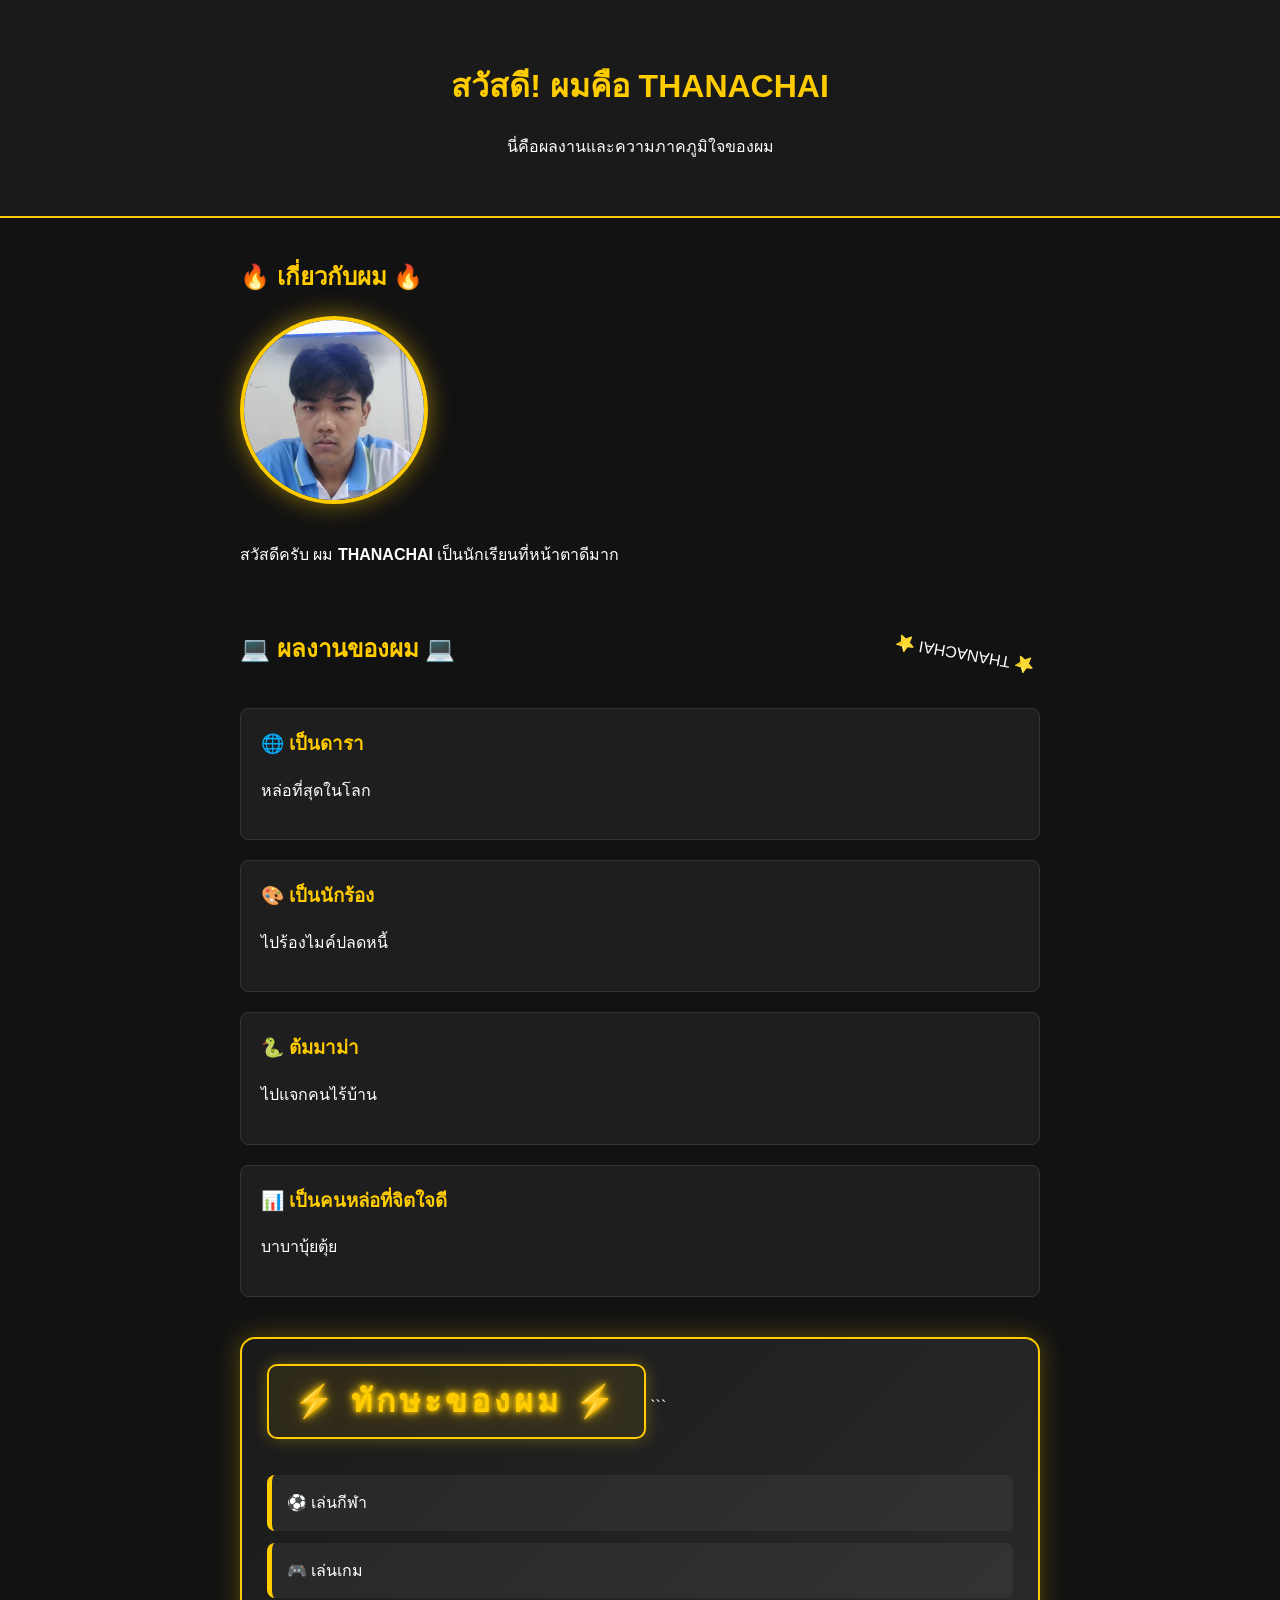
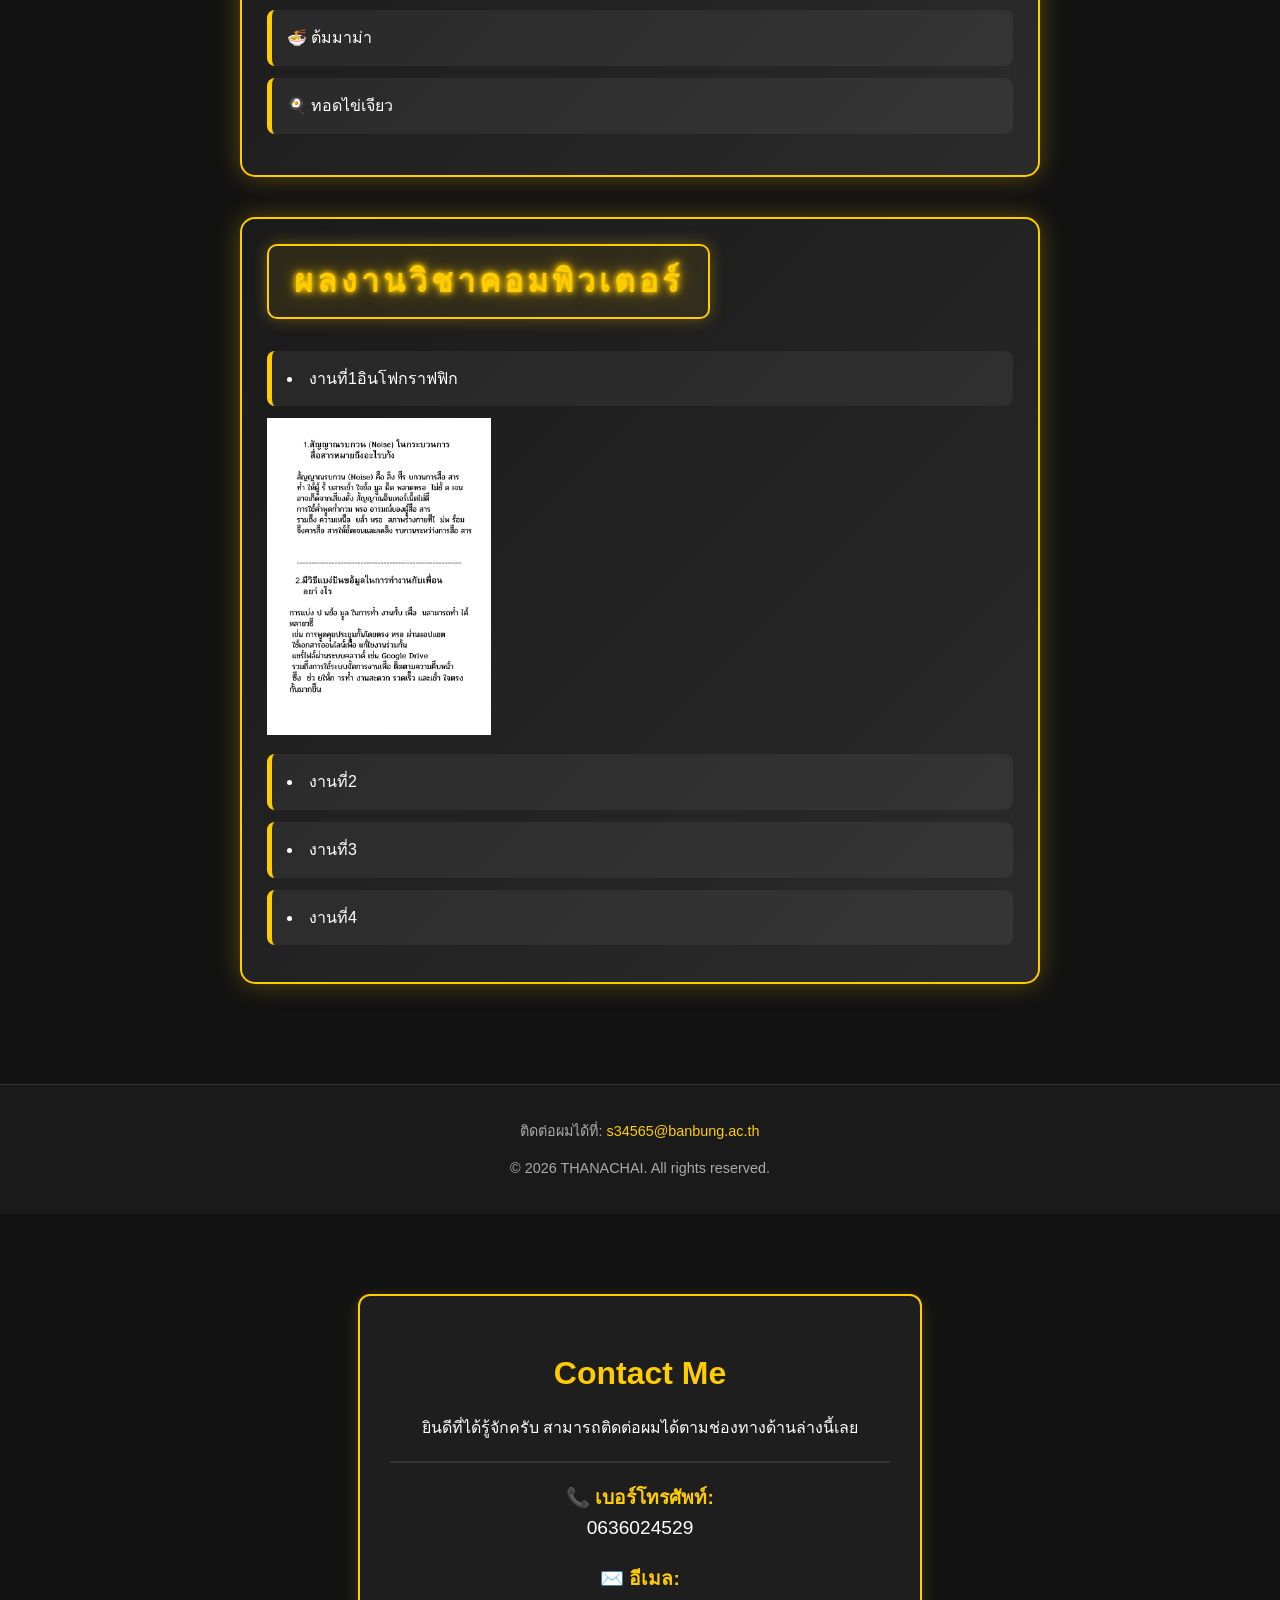
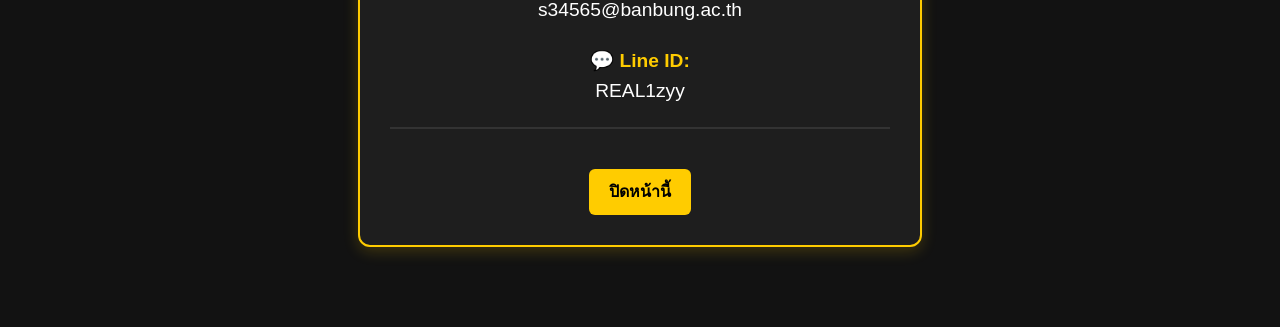
==== commit 80ce38c7: "Update index.html" ====
--- a/index.html
+++ b/index.html
@@ -32,8 +32,7 @@
     <h2>💻 ผลงานของผม 💻</h2>
 </section>
 
-<section id="projects">
-    <h2>💻 ผลงานของผม 💻</h2>
+
 
 
 <div class="project">
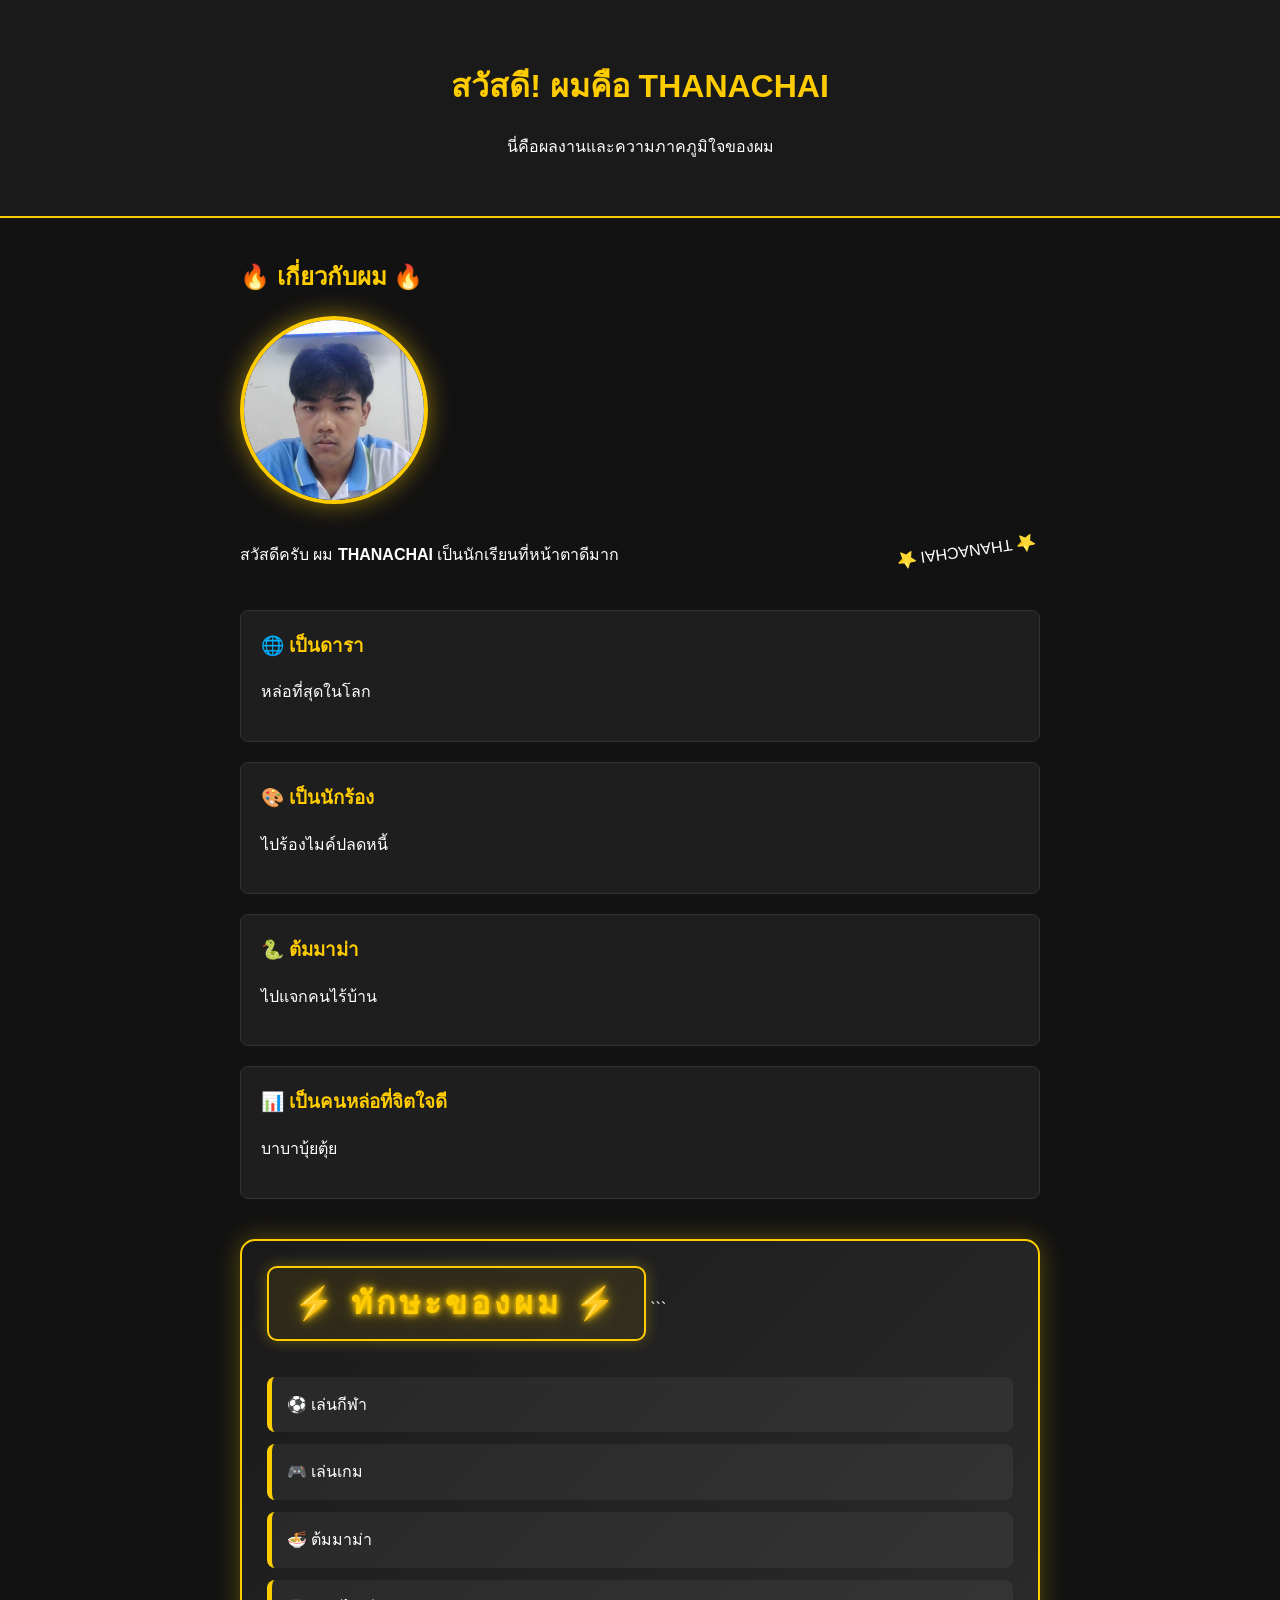
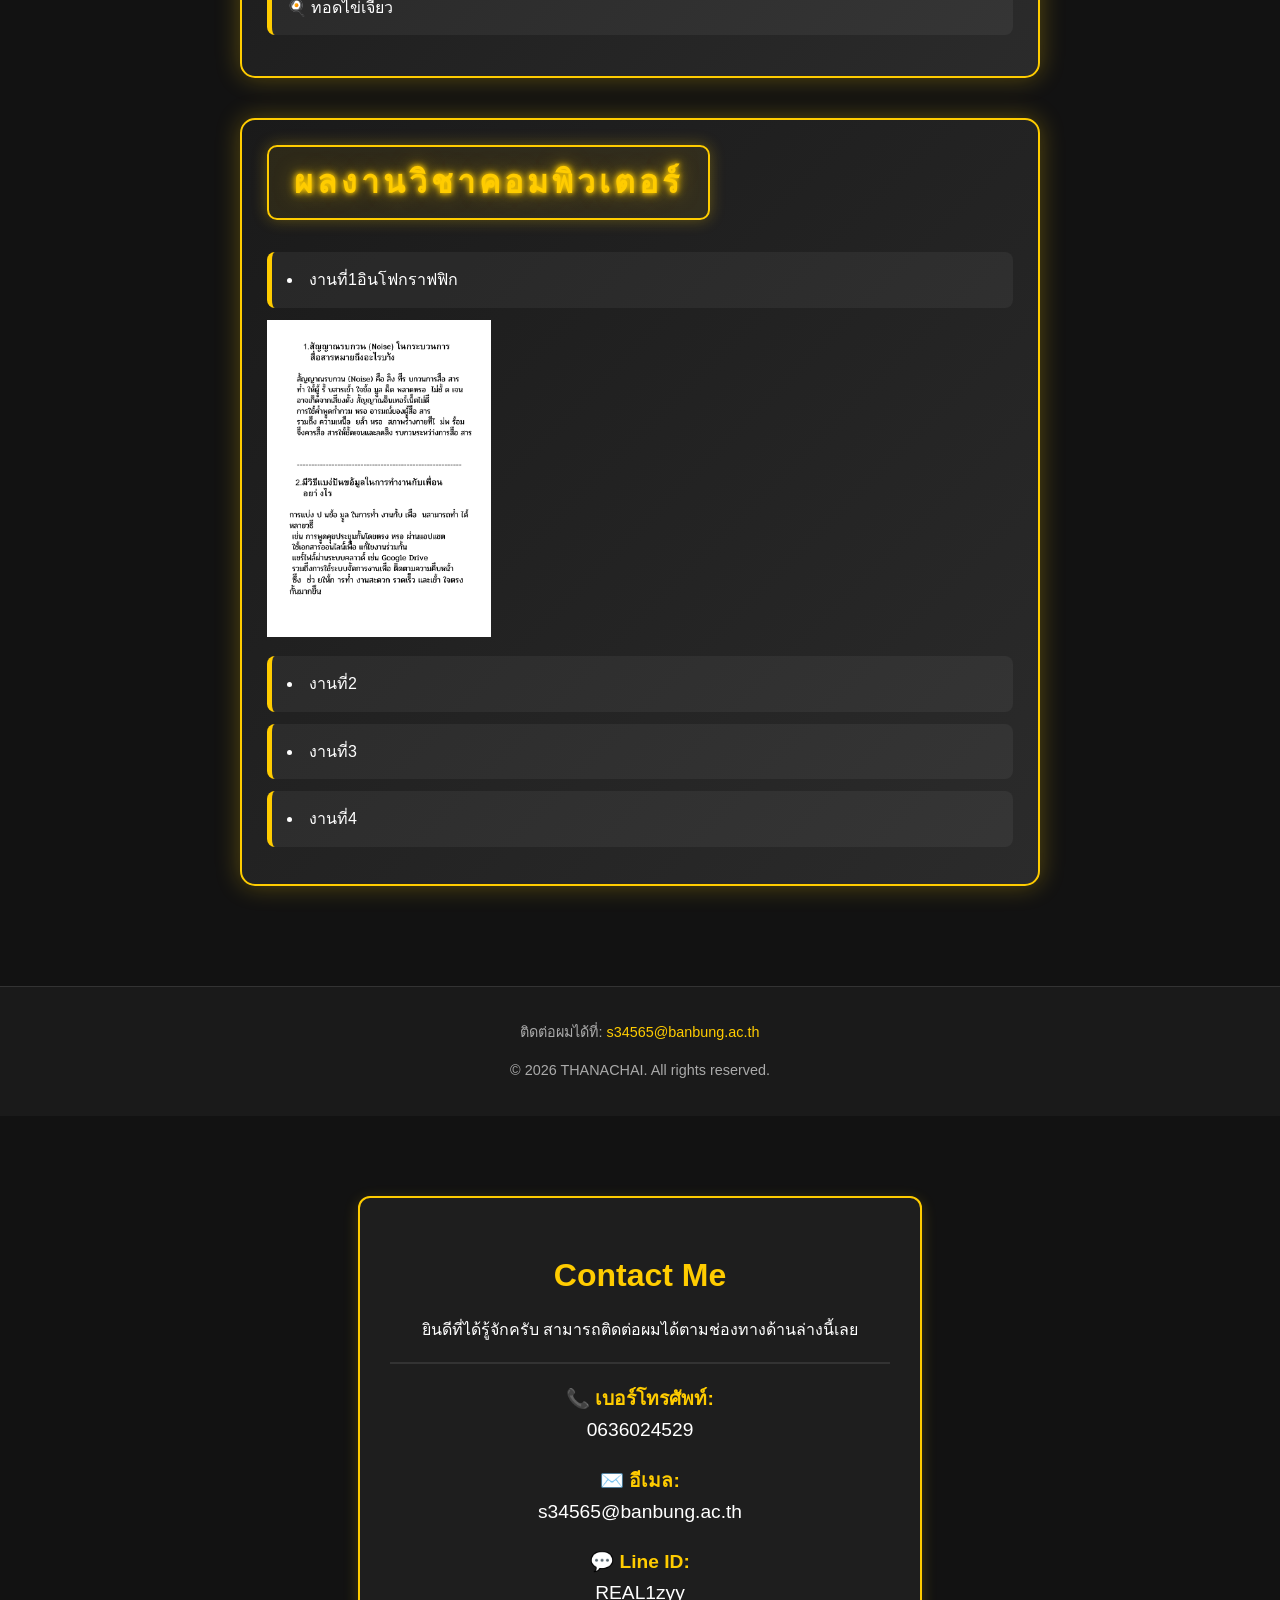
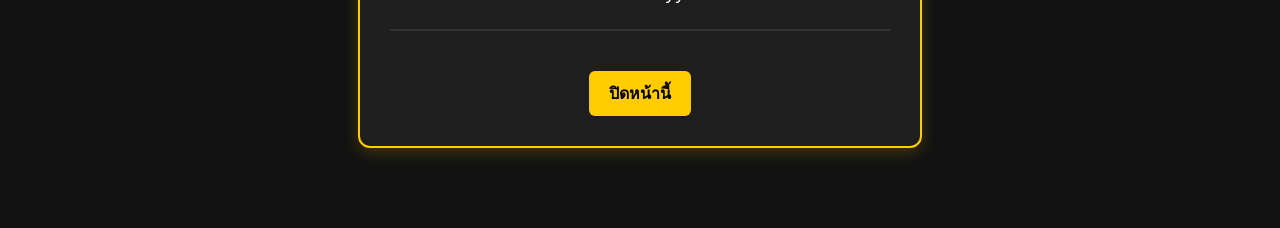
==== commit 7e4f13f6: "Update index.html" ====
--- a/index.html
+++ b/index.html
@@ -29,8 +29,7 @@
 <div id="spin-logo">⭐ THANACHAI ⭐</div>
 
 <section id="projects">
-    <h2>💻 ผลงานของผม 💻</h2>
-</section>
+  
 
 
 
--- a/style.css
+++ b/style.css
@@ -193,18 +193,4 @@
 .profile-img:hover {
 transform: rotate(360deg) scale(1.05);
 }
-/* รูปหมุน */
-.rotating-image {
-    width: 30%;
-    animation: spin 5s linear infinite;
-}
 
-/* คำสั่งหมุน */
-@keyframes spin {
-    from {
-        transform: rotate(0deg);
-    }
-    to {
-        transform: rotate(360deg);
-    }
-}
--- a/style.css
+++ b/style.css
@@ -193,18 +193,4 @@
 .profile-img:hover {
 transform: rotate(360deg) scale(1.05);
 }
-/* รูปหมุน */
-.rotating-image {
-    width: 30%;
-    animation: spin 5s linear infinite;
-}
 
-/* คำสั่งหมุน */
-@keyframes spin {
-    from {
-        transform: rotate(0deg);
-    }
-    to {
-        transform: rotate(360deg);
-    }
-}
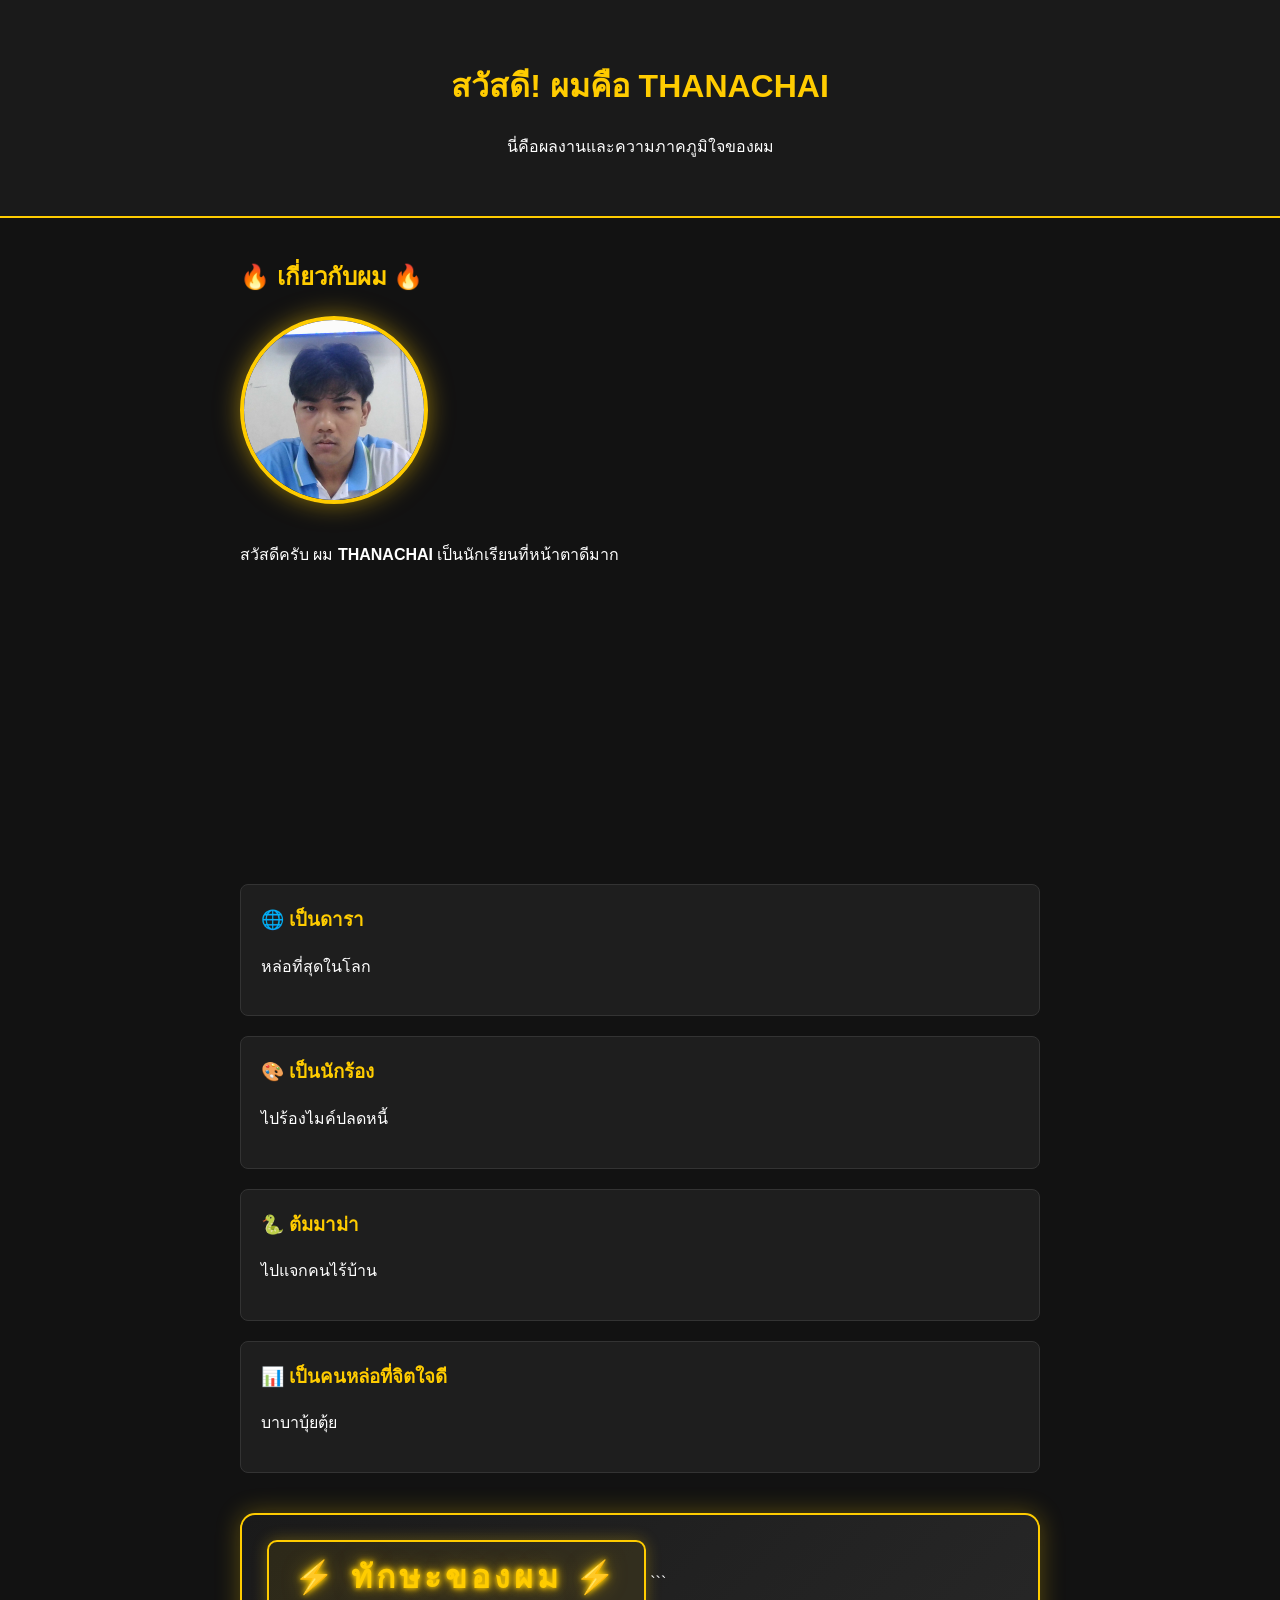
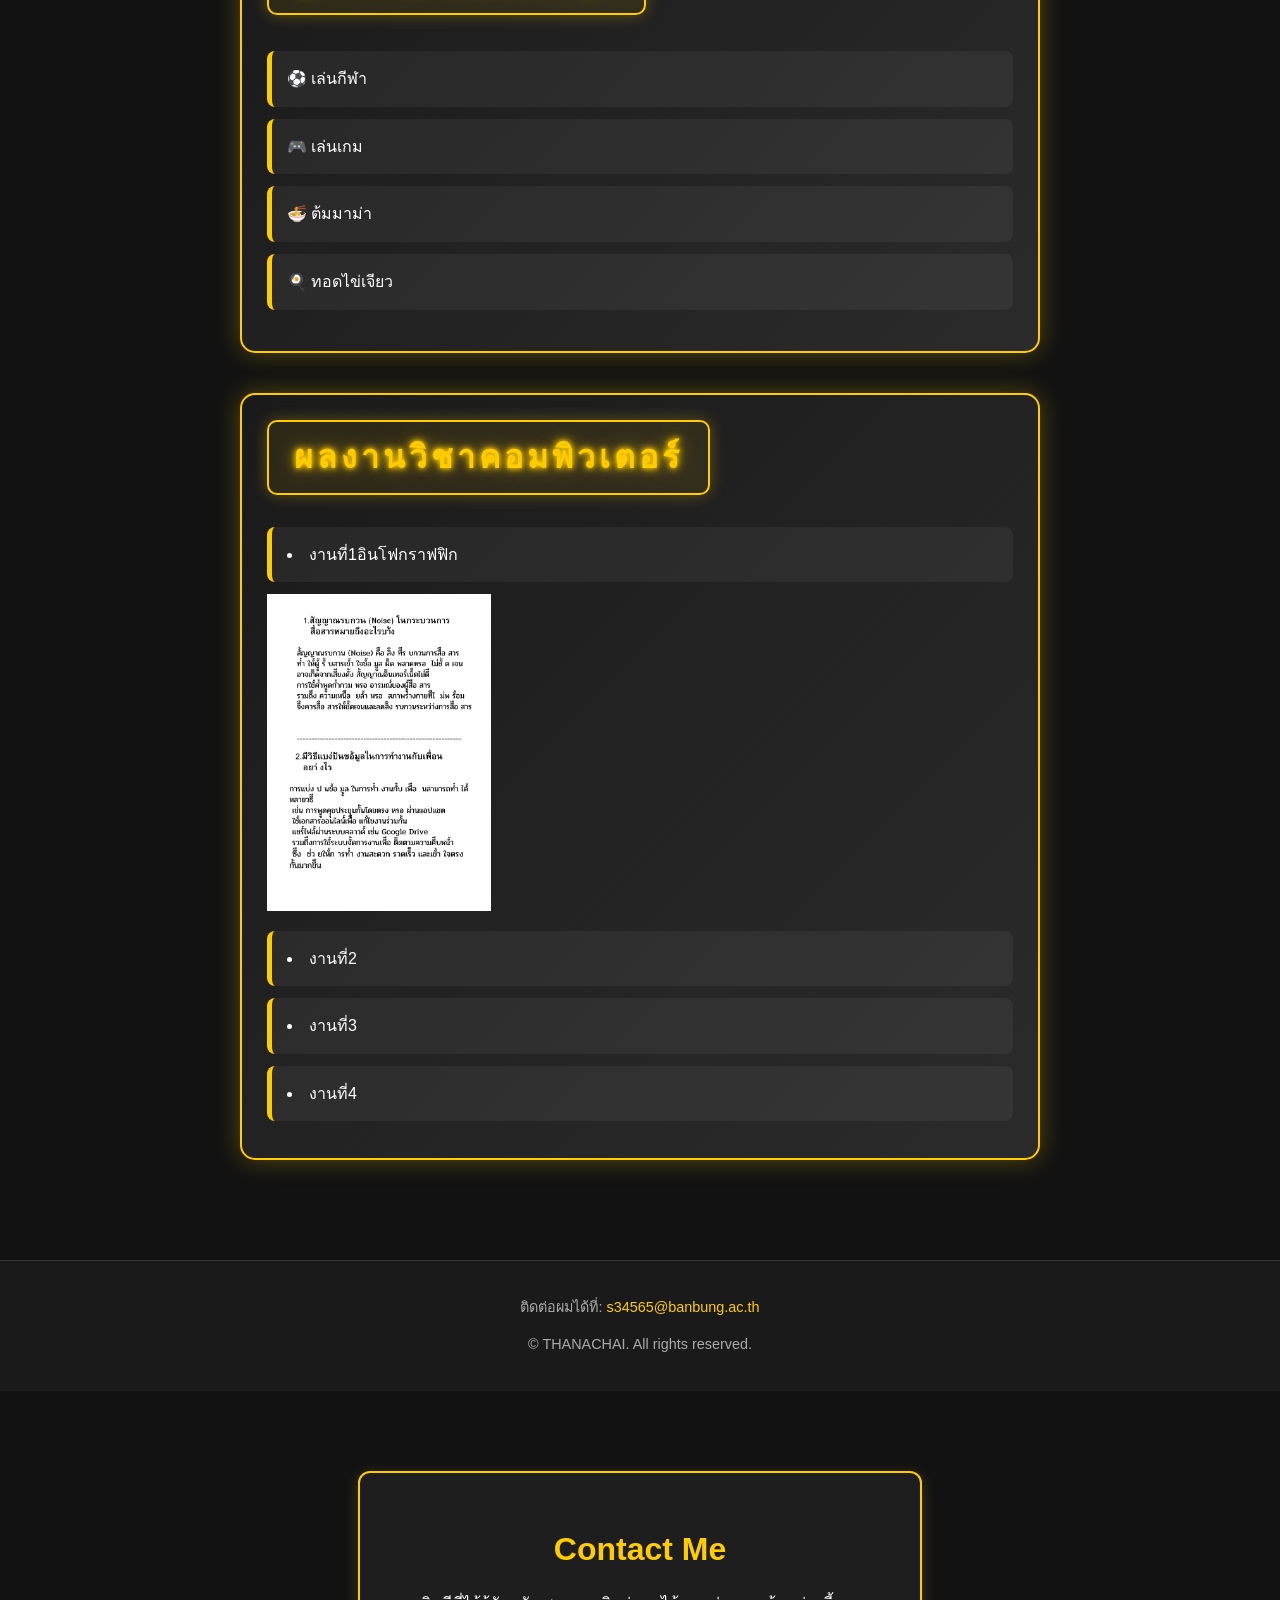
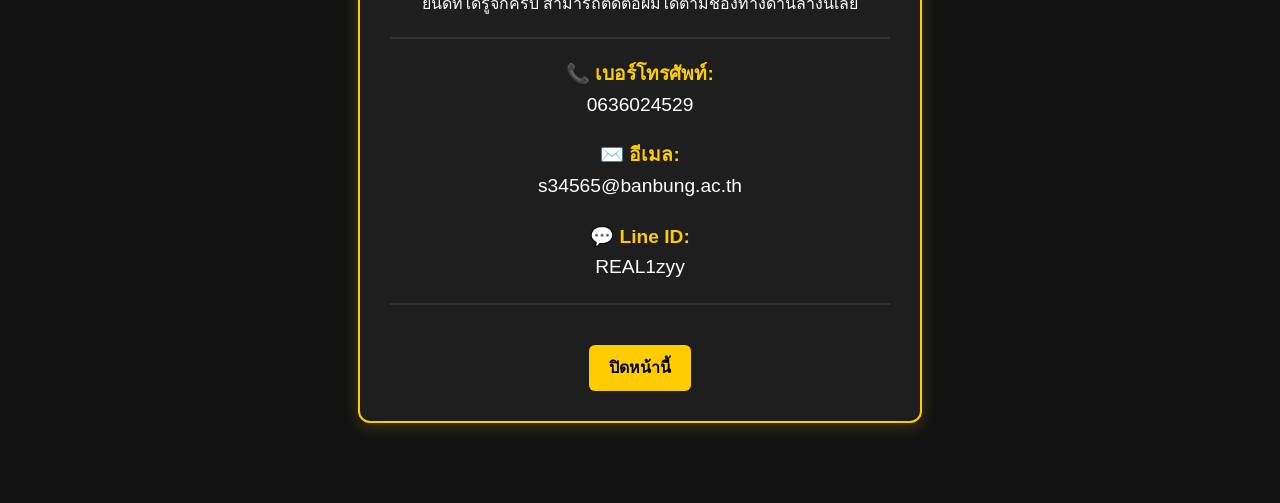
==== commit f9f2f8bb: "Update index.html" ====
--- a/index.html
+++ b/index.html
@@ -24,15 +24,15 @@
 </div>
 
 <p>
+<p>
     สวัสดีครับ ผม <strong>THANACHAI</strong> เป็นนักเรียนที่หน้าตาดีมาก
 </p>
-<div id="spin-logo">⭐ THANACHAI ⭐</div>
+
+<div class="scene">
+    <div id="track"></div>
+</div>
 
 <section id="projects">
-  
-
-
-
 
 <div class="project">
     <h3>🌐 เป็นดารา</h3>
--- a/style.css
+++ b/style.css
@@ -194,3 +194,24 @@
 transform: rotate(360deg) scale(1.05);
 }
 
+.scene{
+    width:100%;
+    height:300px;
+    position:relative;
+    overflow:hidden;
+}
+
+#track{
+    position:relative;
+    width:100%;
+    height:100%;
+}
+
+.card{
+    position:absolute;
+    width:160px;
+    height:210px;
+    top:50%;
+    border-radius:15px;
+    box-shadow:0 10px 20px rgba(0,0,0,.4);
+}
--- a/style.css
+++ b/style.css
@@ -194,3 +194,24 @@
 transform: rotate(360deg) scale(1.05);
 }
 
+.scene{
+    width:100%;
+    height:300px;
+    position:relative;
+    overflow:hidden;
+}
+
+#track{
+    position:relative;
+    width:100%;
+    height:100%;
+}
+
+.card{
+    position:absolute;
+    width:160px;
+    height:210px;
+    top:50%;
+    border-radius:15px;
+    box-shadow:0 10px 20px rgba(0,0,0,.4);
+}
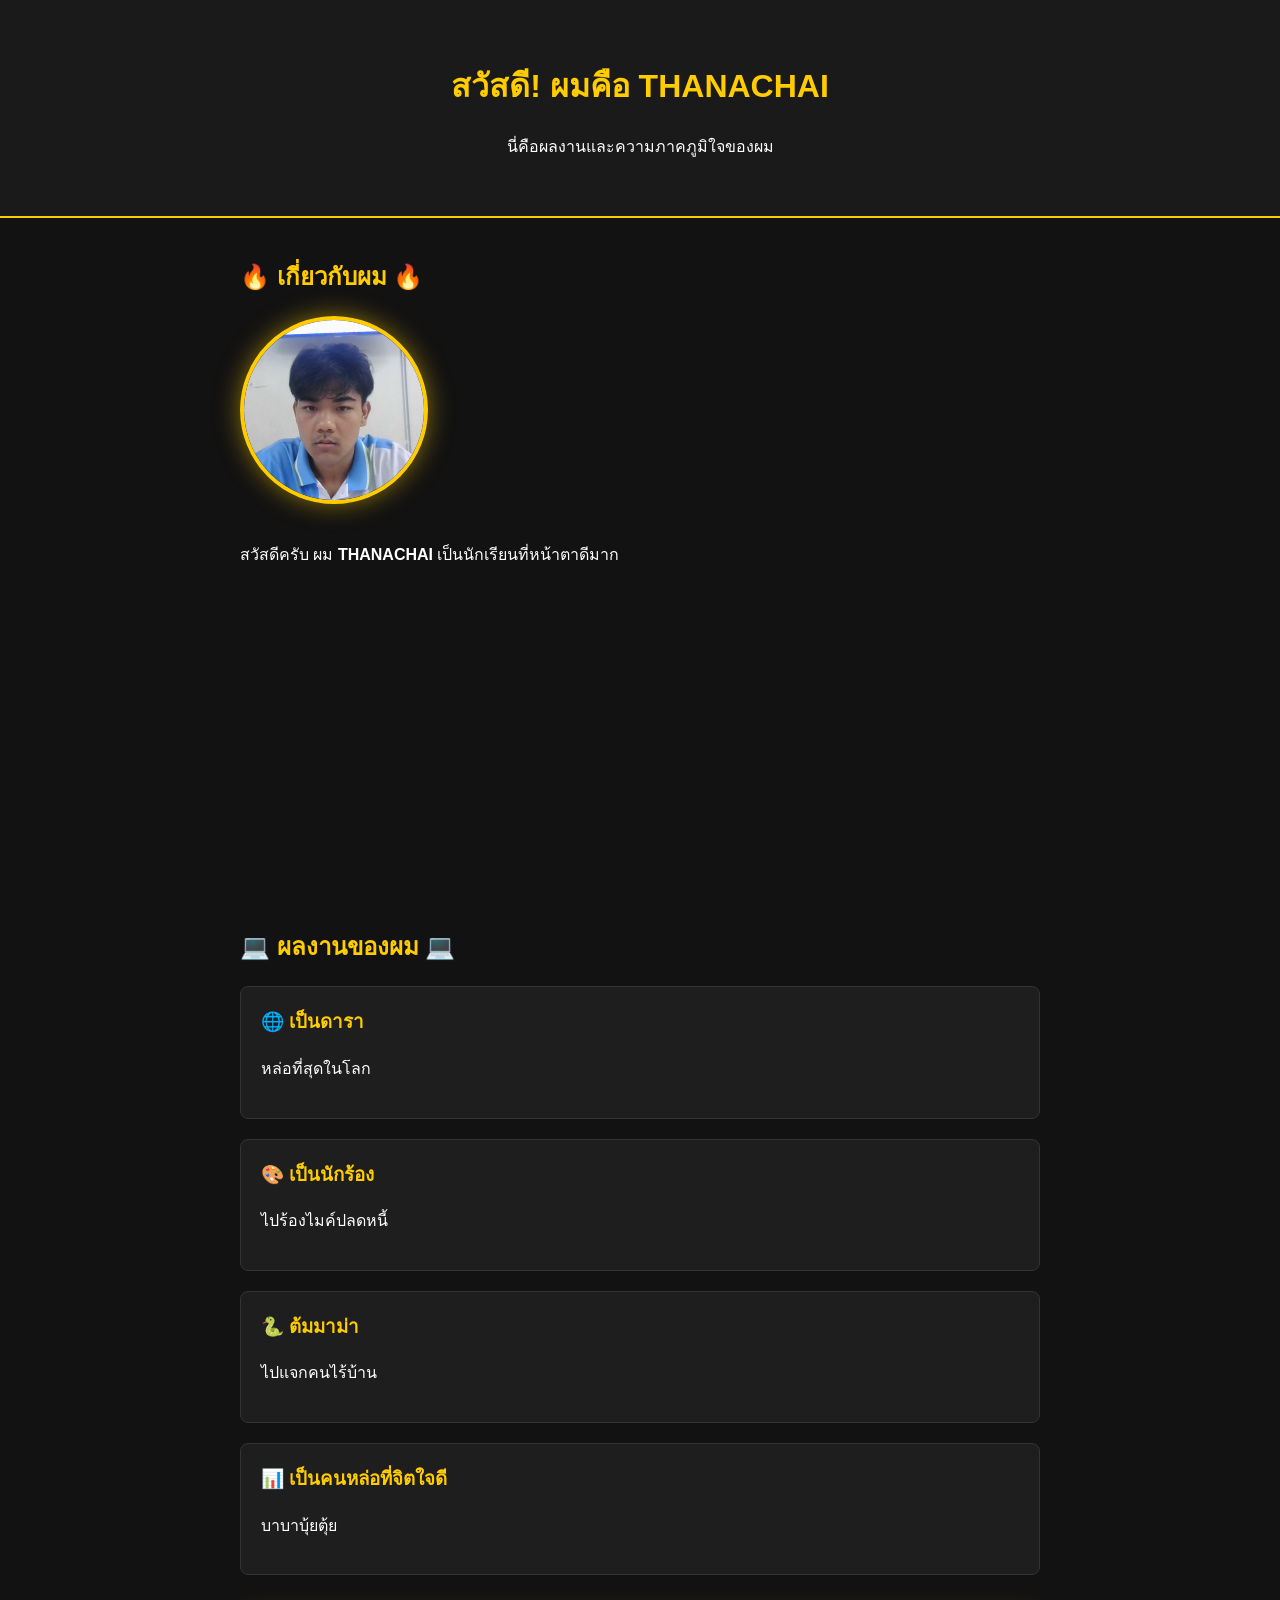
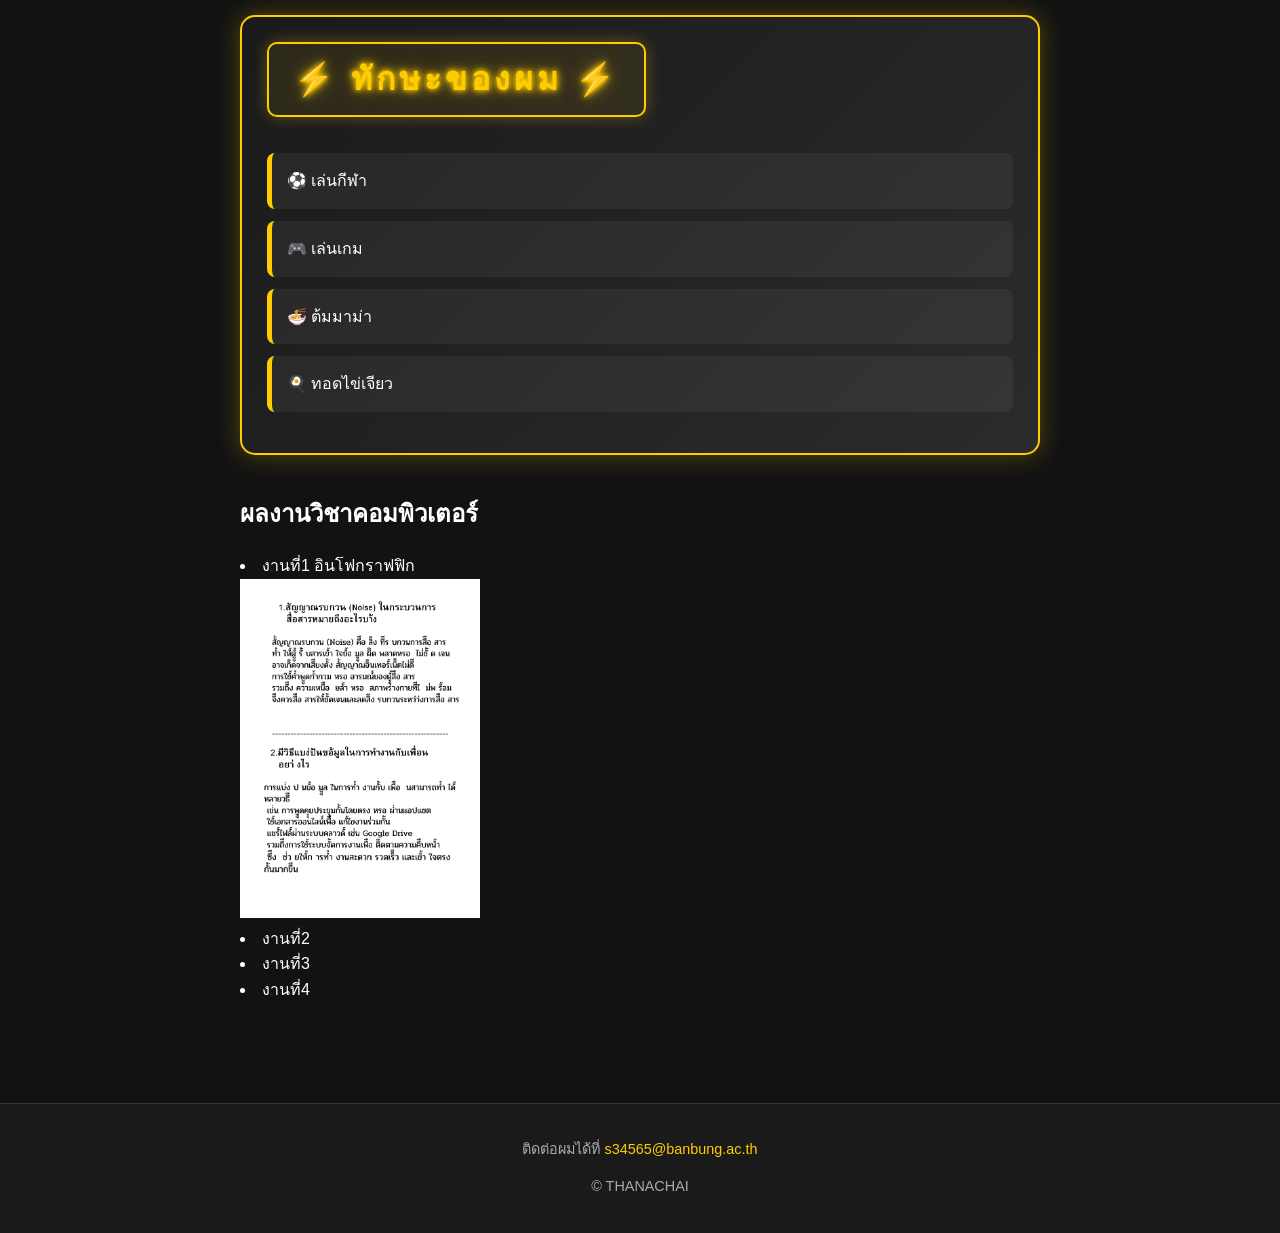
==== commit 380f9ae6: "Update index.html" ====
--- a/index.html
+++ b/index.html
@@ -3,178 +3,99 @@
 <head>
     <meta charset="UTF-8">
     <meta name="viewport" content="width=device-width, initial-scale=1.0">
-    <meta name="description" content="เว็บไซต์แสดงผลงานและทักษะของ Thanachai">
     <title>ความภาคภูมิใจของ THANACHAI</title>
     <link rel="stylesheet" href="style.css">
 </head>
 <body>
 
-    <header>
-        <h1>สวัสดี! ผมคือ THANACHAI</h1>
-        <p>นี่คือผลงานและความภาคภูมิใจของผม</p>
-    </header>
+<header>
+    <h1>สวัสดี! ผมคือ THANACHAI</h1>
+    <p>นี่คือผลงานและความภาคภูมิใจของผม</p>
+</header>
 
-    <main>
-      <section id="about">
+<main>
+
+<section id="about">
     <h2>🔥 เกี่ยวกับผม 🔥</h2>
 
+    <div class="profile-container">
+        <img src="WIN_25690625_09_39_07_Pro.jpg"
+             alt="รูปโปรไฟล์"
+             class="profile-img">
+    </div>
 
-<div class="profile-container">
-    <img src="WIN_25690625_09_39_07_Pro.jpg" alt="รูปโปรไฟล์ของ THANACHAI" class="profile-img">
-</div>
-
-<p>
-<p>
-    สวัสดีครับ ผม <strong>THANACHAI</strong> เป็นนักเรียนที่หน้าตาดีมาก
-</p>
+    <p>
+        สวัสดีครับ ผม <strong>THANACHAI</strong>
+        เป็นนักเรียนที่หน้าตาดีมาก
+    </p>
+</section>
 
 <div class="scene">
     <div id="track"></div>
 </div>
 
 <section id="projects">
+    <h2>💻 ผลงานของผม 💻</h2>
 
-<div class="project">
-    <h3>🌐 เป็นดารา</h3>
-    <p>หล่อที่สุดในโลก</p>
-</div>
+    <div class="project">
+        <h3>🌐 เป็นดารา</h3>
+        <p>หล่อที่สุดในโลก</p>
+    </div>
 
-<div class="project">
-    <h3>🎨 เป็นนักร้อง</h3>
-    <p>ไปร้องไมค์ปลดหนี้</p>
-</div>
+    <div class="project">
+        <h3>🎨 เป็นนักร้อง</h3>
+        <p>ไปร้องไมค์ปลดหนี้</p>
+    </div>
 
-<div class="project">
-    <h3>🐍 ต้มมาม่า</h3>
-    <p>ไปแจกคนไร้บ้าน</p>
-</div>
+    <div class="project">
+        <h3>🐍 ต้มมาม่า</h3>
+        <p>ไปแจกคนไร้บ้าน</p>
+    </div>
 
-<div class="project">
-    <h3>📊 เป็นคนหล่อที่จิตใจดี</h3>
-    <p>บาบาบุ้ยตุ้ย</p>
-</div>
-
-
+    <div class="project">
+        <h3>📊 เป็นคนหล่อที่จิตใจดี</h3>
+        <p>บาบาบุ้ยตุ้ย</p>
+    </div>
 </section>
 
-
-       
- <section id="skills">
+<section id="skills">
     <h2>⚡ ทักษะของผม ⚡</h2>
 
-```
-<ul>
-    <li>⚽ เล่นกีฬา</li>
-    <li>🎮 เล่นเกม</li>
-    <li>🍜 ต้มมาม่า</li>
-    <li>🍳 ทอดไข่เจียว</li>
-</ul>
-
-
+    <ul>
+        <li>⚽ เล่นกีฬา</li>
+        <li>🎮 เล่นเกม</li>
+        <li>🍜 ต้มมาม่า</li>
+        <li>🍳 ทอดไข่เจียว</li>
+    </ul>
 </section>
 
+<section>
+    <h2>ผลงานวิชาคอมพิวเตอร์</h2>
 
-        
+    <li>งานที่1 อินโฟกราฟฟิก</li>
+    <img src="สัญญาณรบกวน (Noise) ในกระบวนการสื่อสารหมายถึงอะไรบ.png" width="30%">
+
+    <li>งานที่2</li>
+    <li>งานที่3</li>
+    <li>งานที่4</li>
 </section>
 
-        
-     <section id="skills">
-         <h2>ผลงานวิชาคอมพิวเตอร์</h2>
-        <li>งานที่1อินโฟกราฟฟิก</li>
-        <img src="สัญญาณรบกวน (Noise) ในกระบวนการสื่อสารหมายถึงอะไรบ.png" width=30%">
-        <li>งานที่2</li>
-        <li>งานที่3</li>
-        <li>งานที่4</li>
-    </section>
+</main>
 
+<footer>
+    <p>
+        ติดต่อผมได้ที่
+        <a href="mailto:s34565@banbung.ac.th">
+            s34565@banbung.ac.th
+        </a>
+    </p>
 
-    </main>
+    <p>
+        &copy; <span id="year"></span> THANACHAI
+    </p>
+</footer>
 
-    <footer>
-        <p>ติดต่อผมได้ที่:
-            <a href="mailto:s34565@banbung.ac.th">s34565@banbung.ac.th</a>
-        </p>
-        <p>&copy; <span id="year"></span> THANACHAI. All rights reserved.</p>
-    </footer>
-
-    <script src="script.js"></script>
+<script src="script.js"></script>
 
 </body>
 </html>
-<!DOCTYPE html>
-<html lang="th">
-<head>
-    <meta charset="UTF-8">
-    <meta name="viewport" content="width=device-width, initial-scale=1.0">
-    <title>ช่องทางการติดต่อ - THANACHAI</title>
-    <link rel="stylesheet" href="style.css">
-    <style>
-        /* ตกแต่งเพิ่มเติมเฉพาะหน้านี้ให้กล่องติดต่อเด่นขึ้น */
-        .contact-container {
-            max-width: 500px;
-            margin: 60px auto;
-            padding: 30px;
-            background-color: #1e1e1e;
-            border: 2px solid #ffcc00;
-            border-radius: 12px;
-            text-align: center;
-            box-shadow: 0px 4px 15px rgba(255, 204, 0, 0.2);
-        }
-        .contact-method {
-            margin: 20px 0;
-            font-size: 1.2rem;
-        }
-        .contact-method strong {
-            color: #ffcc00;
-        }
-        .contact-method a {
-            color: #ffffff;
-            text-decoration: none;
-        }
-        .contact-method a:hover {
-            color: #ffcc00;
-            text-decoration: underline;
-        }
-        .btn-back {
-            display: inline-block;
-            margin-top: 20px;
-            padding: 10px 20px;
-            background-color: #ffcc00;
-            color: #000000;
-            text-decoration: none;
-            font-weight: bold;
-            border-radius: 6px;
-        }
-        .btn-back:hover {
-            background-color: #e6b800;
-        }
-    </style>
-</head>
-<body>
-
-    <main>
-        <div class="contact-container">
-            <h1 style="color: #ffcc00; margin-bottom: 10px;">Contact Me</h1>
-            <p>ยินดีที่ได้รู้จักครับ สามารถติดต่อผมได้ตามช่องทางด้านล่างนี้เลย</p>
-            
-            <hr style="border: 1px solid #333; margin: 20px 0;">
-
-            <div class="contact-method">
-                <strong>📞 เบอร์โทรศัพท์:</strong> <br>
-                <a href="tel:0636024529">0636024529</a> </div>
-
-            <div class="contact-method">
-                <strong>✉️ อีเมล:</strong> <br>
-                <a href="mailto:thanachai@example.com">s34565@banbung.ac.th</a>
-            </div>
-
-            <div class="contact-method">
-                <strong>💬 Line ID:</strong> <br>
-                <span>REAL1zyy</span>
-            </div>
-
-            <hr style="border: 1px solid #333; margin: 20px 0;">
-
-            <a href="#" onclick="window.close(); return false;" class="btn-back">ปิดหน้านี้</a>
-        </div>
-    </main>
